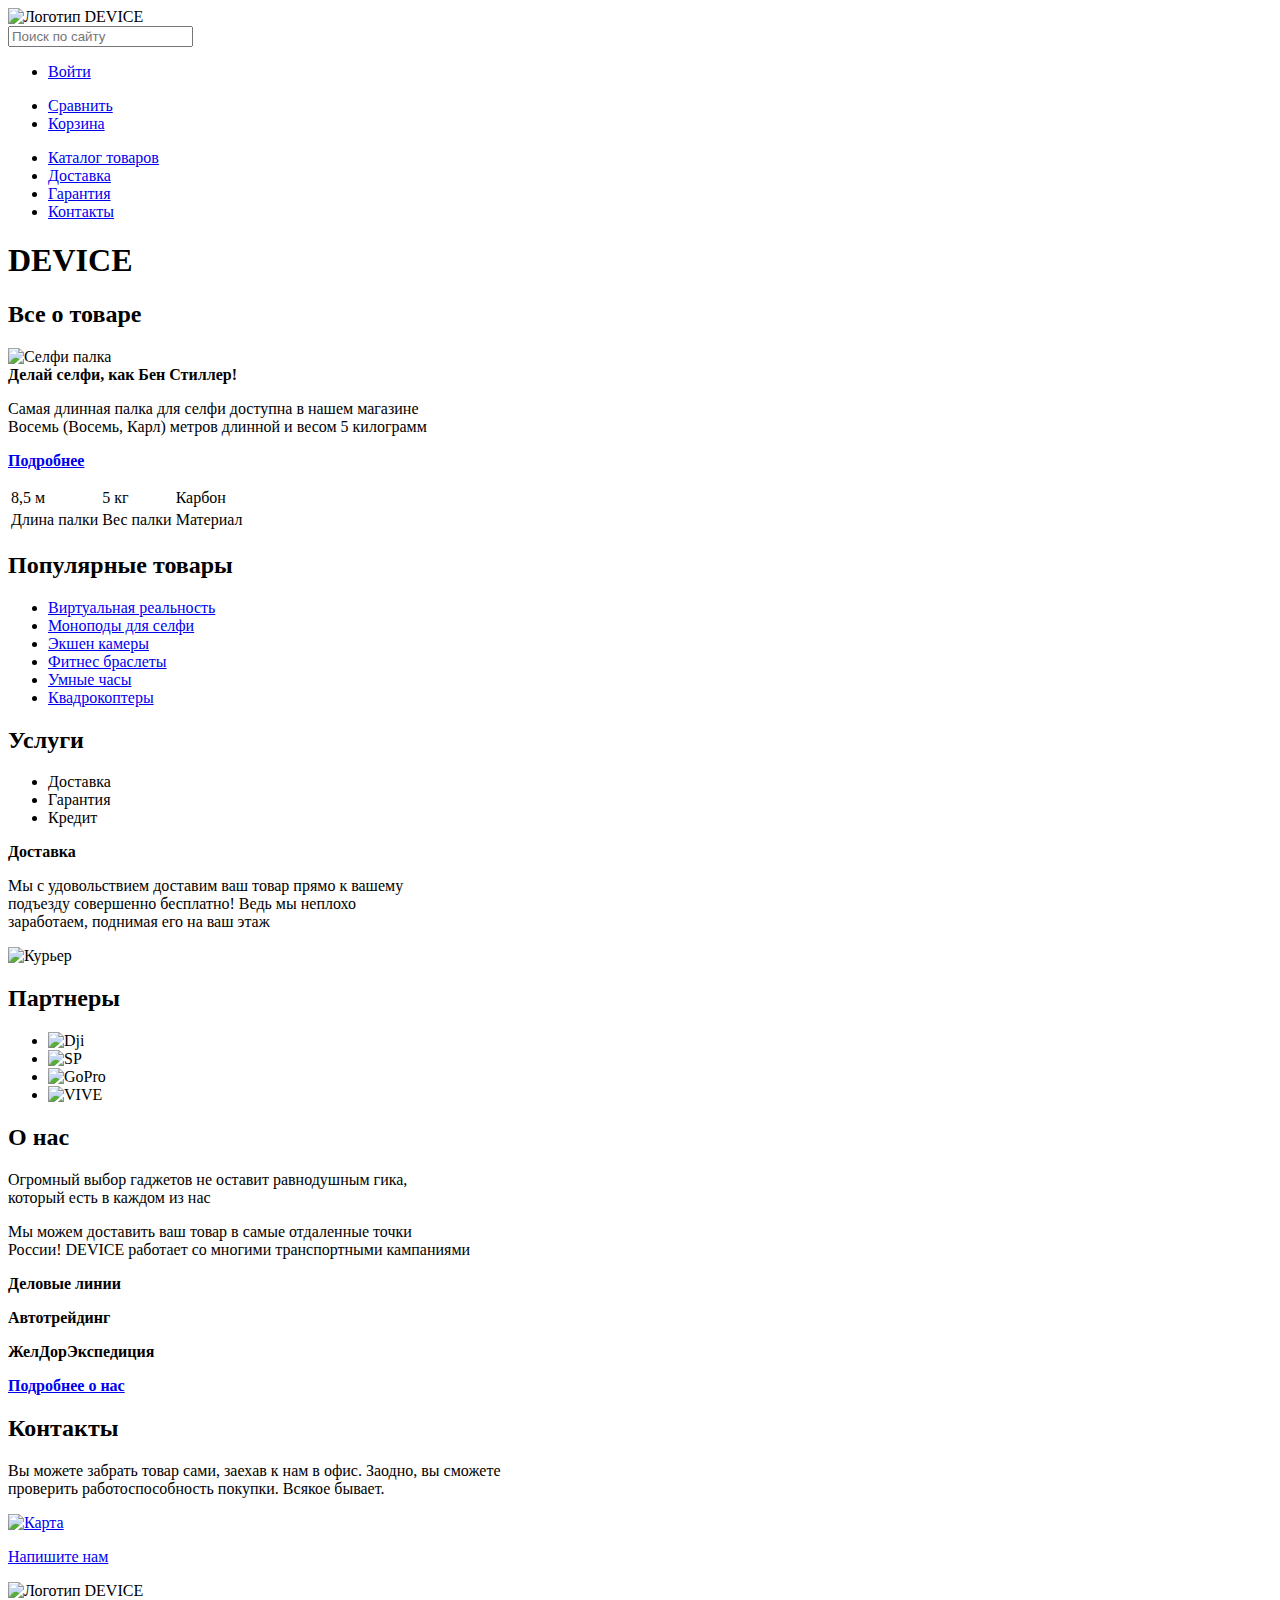
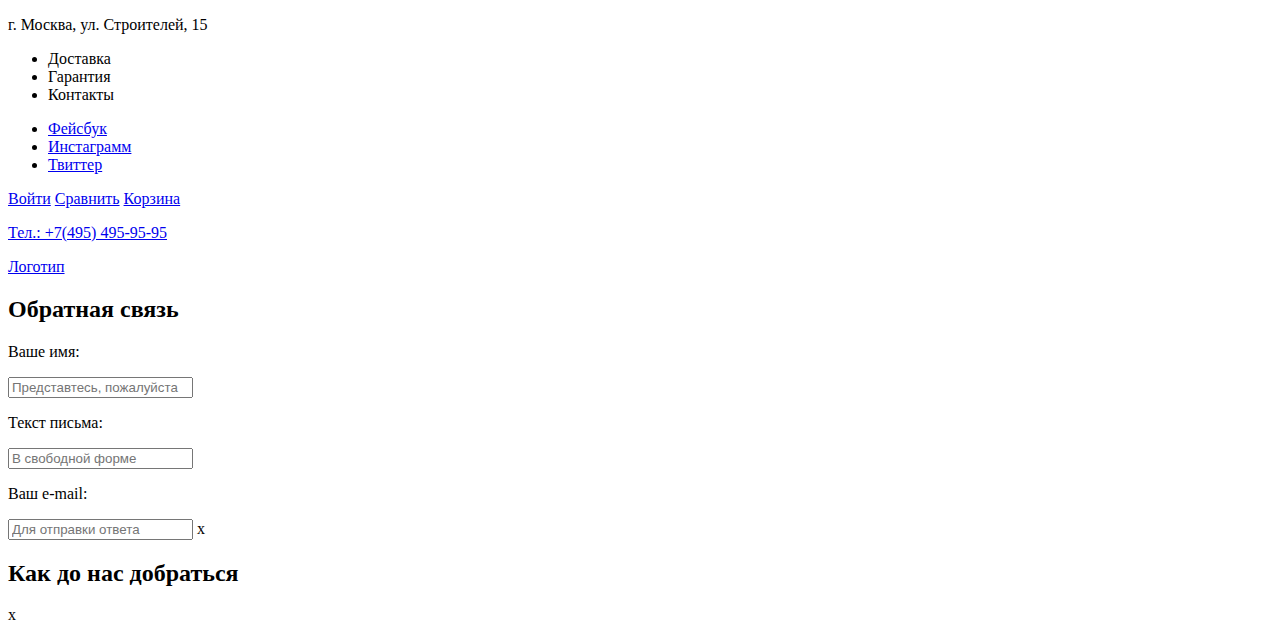
==== index.html @ ead535fd "Доделал" ====
<!DOCTYPE html>
<html lang="ru">
  <head>
    <meta charset="utf-8">
	<title>DEVICE</title>
	</head>
<body>
	<header class="main-header">
			<a class="main-header-logo">
			<img src="#img/index-logo.svg" width="281" height="39" alt="Логотип DEVICE">
			</a><br>
		<form method="get">
			<input placeholder="Поиск по сайту" type="search">
			</form>
		<ul class="user-navigation">
			<li class="login"><a href="#">Войти</a></li>
		</ul>
		<ul>
			<li class="compare"><a href="#" title="Сравнить товары">Сравнить</a></li>
			<li class="cart"><a href="#" title="Оплатить покупку">Корзина</a></li>
		</ul>
	<nav class="main-navigation">
		<ul class="main-navigation-list">
			<li class="main-navigation"><a class="main-navigation-link" href="#">Каталог товаров</a></li>
			<li class="main-navigation"><a class="main-navigation-link" href="#">Доставка</a></li>
			<li class="main-navigation"><a class="main-navigation-link" href="#">Гарантия</a></li>
			<li class="main-navigation"><a class="main-navigation-link" href="#">Контакты</a></li>
		</ul>
	</nav>
	</header>
	<main class="container">
		<h1 class="visually-hidden">DEVICE</h1>
			<section class="product-slider">
		<h2 class="visually-hidden">Все о товаре</h2>
			<img src="img/selfi.img" width="200" height="200" alt="Селфи палка"><br>
		<b>Делай селфи, как Бен Стиллер!</b>
		<p>Самая длинная палка для селфи доступна в нашем магазине<br>
			Восемь (Восемь, Карл) метров длинной и весом 5 килограмм</p>
		<p><a class="button learn-more-button" href="#"><b>Подробнее</b></a></p>
	<table class="table-of-characteristics">
		<tr class="line-1">
			<td class="characteristic">8,5 м</td>
			<td class="characteristic">5 кг</td>
			<td class="characteristic">Карбон</td>
		</tr>
		<tr class="line-2">
			<td class="characteristic-description"><span>Длина палки</span></td>
			<td class="characteristic-description"><span>Вес палки</span></td>
			<td class="characteristic-description"><span>Материал</span></td>
		</tr>
	</table>
			</section>
	<section class="popular-items">
	<h2 class="visually-hidden">Популярные товары</h2>
		<ul class="product-categories">
			<li class="categories">
				<a class="popular-goods" href="#">Виртуальная реальность</a>
			</li>
			<li class="categories">
				<a class="popular-goods" href="#">Моноподы для селфи</a>
			</li>
			<li class="categories">
				<a class="popular-goods" href="#">Экшен камеры</a>
			</li>
			<li class="categories">
				<a class="popular-goods" href="#">Фитнес браслеты</a>
			</li>
			<li class="categories">
				<a class="popular-goods" href="#">Умные часы</a>
			</li>
			<li class="categories">
			<a class="popular-goods" href="#">Квадрокоптеры</a>
			</li>
		</ul>
		</section>
		<section class="slider">
		<h2 class="visually-hidden">Услуги</h2>
		<ul class="feature-list">
			<li class="feature-item">
			<span class="button services-button">Доставка</span>
			</li>
			<li class="feature-item">
			<span class="button services-button">Гарантия</span>
			</li>
			<li class="feature-item">
				<span class="button services-button">Кредит</span>
			</li>
		</ul>	
			<b>Доставка</b>
			<p>Мы с удовольствием доставим ваш товар прямо к вашему<br>
				подъезду совершенно бесплатно! Ведь мы неплохо<br>
				заработаем, поднимая его на ваш этаж</p>
			<img src="#img/delivery.img" width="50" height="100" alt="Курьер">
		</section>
		<section class="site-manufacturers">
		<h2 class="visually-hidden">Партнеры</h2>
		<ul class="brands-list">
			<li class="partners">
				<img src="#img/logo-1.img" width="50" height="50" alt="Dji">
			</li>
			<li class="feature-item">
				<img src="#img/logo-2.img" width="100" height="20" alt="SP">
			</li>
			<li class="feature-item">
				<img src="#img/logo-3.img" width="70" height="25" alt="GoPro">
			</li>
			<li class="feature-item">
				<img src="#img/logo-4.img" width="50" height="20" alt="VIVE">
			</li>
		</ul>
		</section>
		<section class="about-us">
		<h2>О нас</h2>
		<p>Огромный выбор гаджетов не оставит равнодушным гика,<br>
			который есть в каждом из нас</p>
		<p>Мы можем доставить ваш товар в самые отдаленные точки<br>
			России! DEVICE работает со многими транспортными кампаниями</p>
		<p><b>Деловые линии</b></p>
		<p><b>Автотрейдинг</b></p>
		<p><b>ЖелДорЭкспедиция</b></p>
			<a class="button more-about-us-button" href="#"><b>Подробнее о нас</b></a>
		</section>
		<section class="contacts">
		<h2>Контакты</h2>
		<p>Вы можете забрать товар сами, заехав к нам в офис. Заодно, вы сможете<br>
			проверить работоспособность покупки. Всякое бывает.
		</p>
			<a href="#"><img src="#img/map.img" width="250" height="150" alt="Карта"></a>
		<p><a class="button contact-us-button" href="#">Напишите нам</a></p>
		</section>
	</main>
	<footer class="main-footer">
		<img src="#img/index-logo.svg" width="281" height="39" alt="Логотип DEVICE">
		<p class="footer-location">г. Москва, ул. Строителей, 15</p>
	<ul class="site-navigation">
		<li class="footer-services"<a href="#">Доставка</a></li>
		<li class="footer-services"<a href="#">Гарантия</a></li>
		<li class="footer-services""<a href="#">Контакты</a></li>
	</ul>
	<ul class="footer-social">
		<li><a class="social-button-facebook" href="#">Фейсбук</a></li>
		<li><a class="social-button-instagram" href="#">Инстаграмм</a></li>
		<li><a class="social-button-twitter" href="#">Твиттер</a></li>
	</ul>  
	<nav>
		<a href="#">Войти</a>
		<a href="#">Сравнить</a>
		<a href="#">Корзина</a>
	</nav>
	<p class="footer-contacts">
		<a href="#">Тел.: +7(495) 495-95-95</a></p>   
	<a href="#html">Логотип</a>
	</footer>
	<section class="modal modal-write-us">
	<h2 class="visually-hidden">Обратная связь</h2>
			<p>Ваше имя:</p>
		<input placeholder="Представтесь, пожалуйста" type="text">
			<p>Текст письма:</p>
		<input placeholder="В свободной форме" type="text">
			<p>Ваш e-mail:</p>
		<input placeholder="Для отправки ответа" type="text">
		<!-- Здесь будет форма -->
		<span class="modal-close">x</span>
	</section>
	<section class="modal modal-map">
	<h2 class="visually-hidden">Как до нас добраться</h2>
	<span class="modal-close">x</span>
	</section>
</body>
</html>
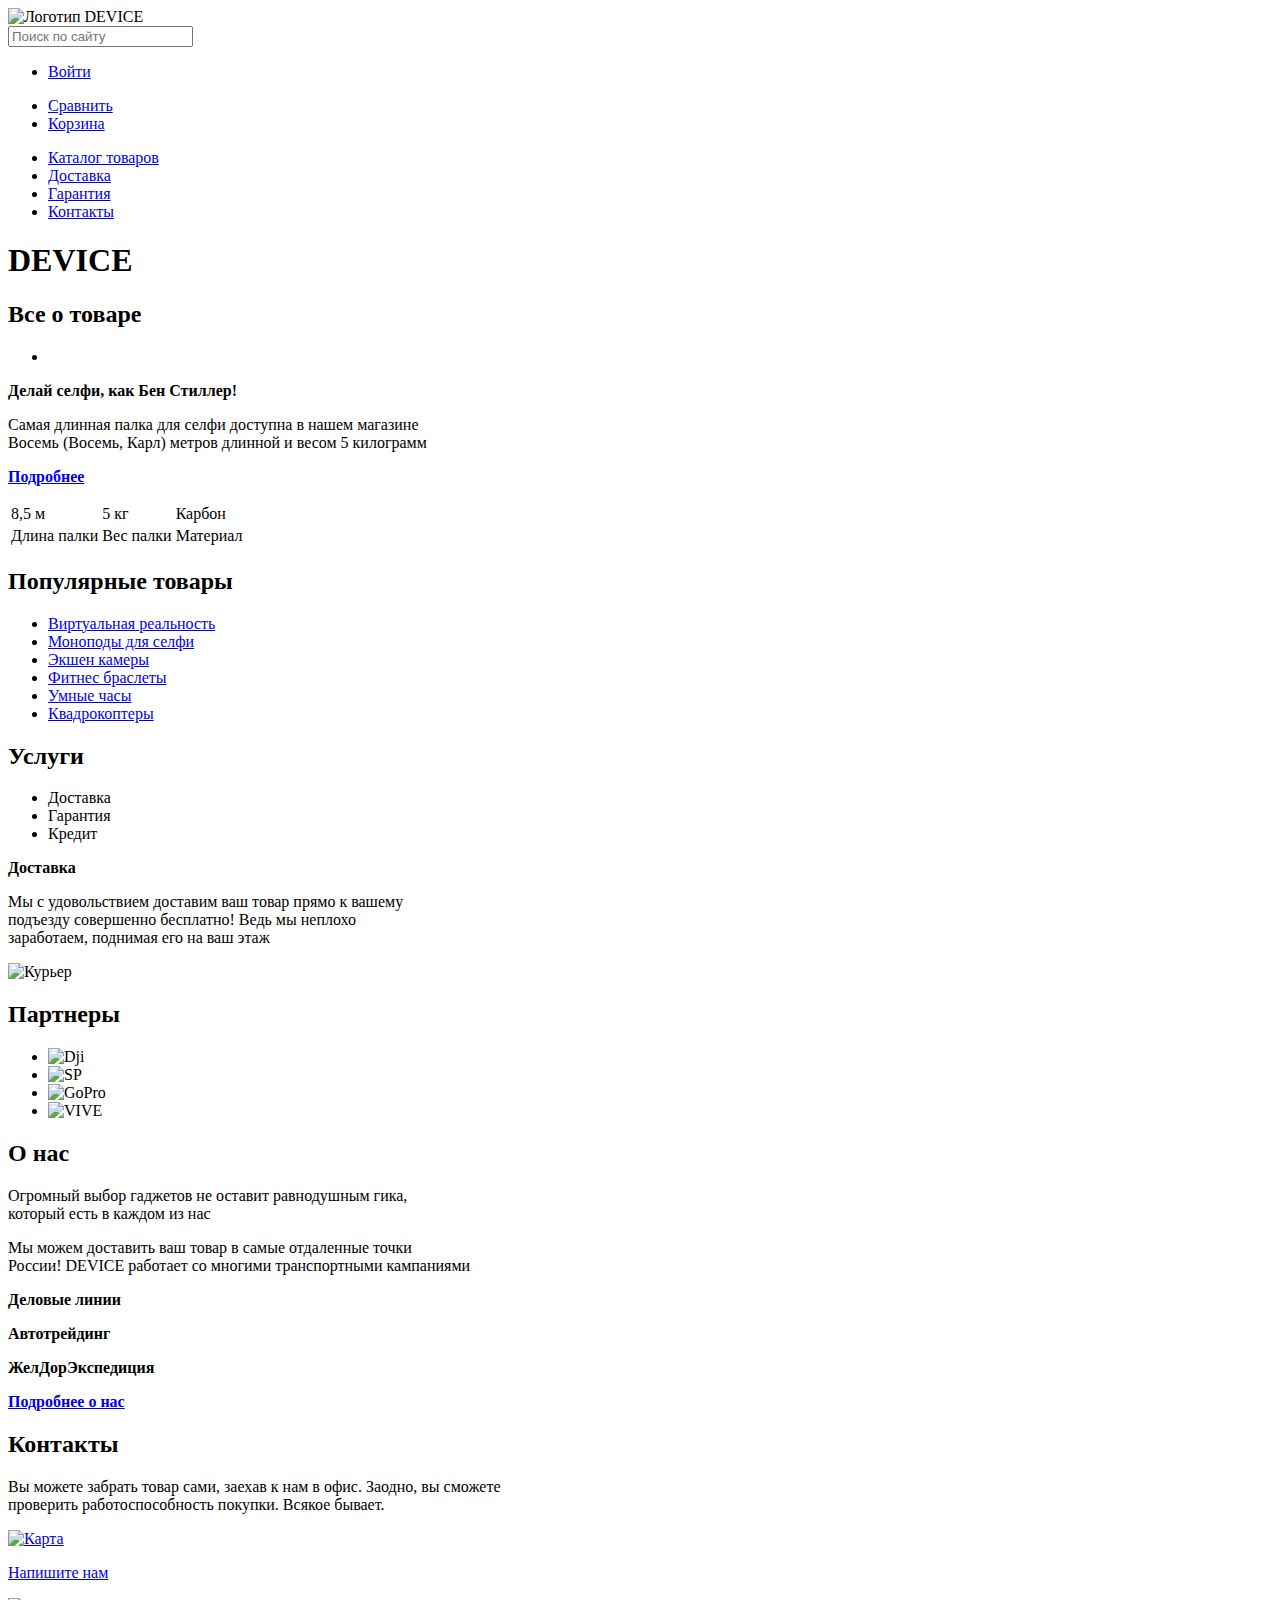
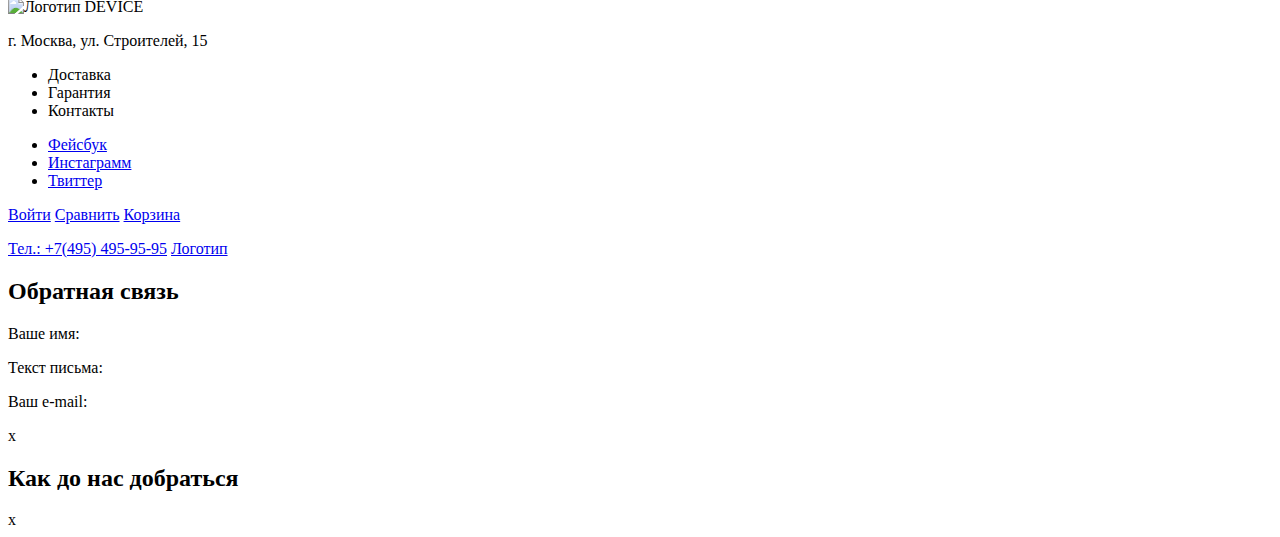
==== commit 422d59de: "Готово" ====
--- a/index.html
+++ b/index.html
@@ -9,7 +9,7 @@
 			<a class="main-header-logo">
 			<img src="#img/index-logo.svg" width="281" height="39" alt="Логотип DEVICE">
 			</a><br>
-		<form method="get">
+		<form action="#" method="get">
 			<input placeholder="Поиск по сайту" type="search">
 			</form>
 		<ul class="user-navigation">
@@ -32,21 +32,23 @@
 		<h1 class="visually-hidden">DEVICE</h1>
 			<section class="product-slider">
 		<h2 class="visually-hidden">Все о товаре</h2>
-			<img src="img/selfi.img" width="200" height="200" alt="Селфи палка"><br>
+		<ul class="main-image">
+			<li class="image"<img src="img/selfi.img" width="200" height="200" alt="Селфи палка">
+		</ul>
 		<b>Делай селфи, как Бен Стиллер!</b>
 		<p>Самая длинная палка для селфи доступна в нашем магазине<br>
 			Восемь (Восемь, Карл) метров длинной и весом 5 килограмм</p>
 		<p><a class="button learn-more-button" href="#"><b>Подробнее</b></a></p>
-	<table class="table-of-characteristics">
+	<table class="table">
 		<tr class="line-1">
-			<td class="characteristic">8,5 м</td>
-			<td class="characteristic">5 кг</td>
-			<td class="characteristic">Карбон</td>
+			<td class="table-cell">8,5 м</td>
+			<td class="table-cell">5 кг</td>
+			<td class="table-cell">Карбон</td>
 		</tr>
 		<tr class="line-2">
-			<td class="characteristic-description"><span>Длина палки</span></td>
-			<td class="characteristic-description"><span>Вес палки</span></td>
-			<td class="characteristic-description"><span>Материал</span></td>
+			<td class="table-cell-title"><span>Длина палки</span></td>
+			<td class="table-cell-title"><span>Вес палки</span></td>
+			<td class="table-cell-title"><span>Материал</span></td>
 		</tr>
 	</table>
 			</section>
@@ -54,22 +56,22 @@
 	<h2 class="visually-hidden">Популярные товары</h2>
 		<ul class="product-categories">
 			<li class="categories">
-				<a class="popular-goods" href="#">Виртуальная реальность</a>
+				<a class="main-product" href="#">Виртуальная реальность</a>
 			</li>
 			<li class="categories">
-				<a class="popular-goods" href="#">Моноподы для селфи</a>
+				<a class="main-product" href="#">Моноподы для селфи</a>
 			</li>
 			<li class="categories">
-				<a class="popular-goods" href="#">Экшен камеры</a>
+				<a class="main-product" href="#">Экшен камеры</a>
 			</li>
 			<li class="categories">
-				<a class="popular-goods" href="#">Фитнес браслеты</a>
+				<a class="main-product" href="#">Фитнес браслеты</a>
 			</li>
 			<li class="categories">
-				<a class="popular-goods" href="#">Умные часы</a>
+				<a class="main-product" href="#">Умные часы</a>
 			</li>
 			<li class="categories">
-			<a class="popular-goods" href="#">Квадрокоптеры</a>
+				<a class="main-product" href="#">Квадрокоптеры</a>
 			</li>
 		</ul>
 		</section>
@@ -77,10 +79,10 @@
 		<h2 class="visually-hidden">Услуги</h2>
 		<ul class="feature-list">
 			<li class="feature-item">
-			<span class="button services-button">Доставка</span>
+				<span class="button services-button">Доставка</span>
 			</li>
 			<li class="feature-item">
-			<span class="button services-button">Гарантия</span>
+				<span class="button services-button">Гарантия</span>
 			</li>
 			<li class="feature-item">
 				<span class="button services-button">Кредит</span>
@@ -135,12 +137,12 @@
 	<ul class="site-navigation">
 		<li class="footer-services"<a href="#">Доставка</a></li>
 		<li class="footer-services"<a href="#">Гарантия</a></li>
-		<li class="footer-services""<a href="#">Контакты</a></li>
+		<li class="footer-services"<a href="#">Контакты</a></li>
 	</ul>
-	<ul class="footer-social">
-		<li><a class="social-button-facebook" href="#">Фейсбук</a></li>
-		<li><a class="social-button-instagram" href="#">Инстаграмм</a></li>
-		<li><a class="social-button-twitter" href="#">Твиттер</a></li>
+	<ul class="social-list">
+		<li class="social-item"><a class="social-link facebook" href="#">Фейсбук</a></li>
+		<li class="social-item"><a class="social-link instagram" href="#">Инстаграмм</a></li>
+		<li class="social-item"><a class="social-link twitter" href="#">Твиттер</a></li>
 	</ul>  
 	<nav>
 		<a href="#">Войти</a>
@@ -148,17 +150,17 @@
 		<a href="#">Корзина</a>
 	</nav>
 	<p class="footer-contacts">
-		<a href="#">Тел.: +7(495) 495-95-95</a></p>   
+		<a href="tel:+74954959595">Тел.: +7(495) 495-95-95</a> 
 	<a href="#html">Логотип</a>
 	</footer>
 	<section class="modal modal-write-us">
 	<h2 class="visually-hidden">Обратная связь</h2>
 			<p>Ваше имя:</p>
-		<input placeholder="Представтесь, пожалуйста" type="text">
+		<!-- Здесь будет форма -->
 			<p>Текст письма:</p>
-		<input placeholder="В свободной форме" type="text">
+		<!-- Здесь будет форма -->
 			<p>Ваш e-mail:</p>
-		<input placeholder="Для отправки ответа" type="text">
+		<!-- Здесь будет форма -->
 		<!-- Здесь будет форма -->
 		<span class="modal-close">x</span>
 	</section>
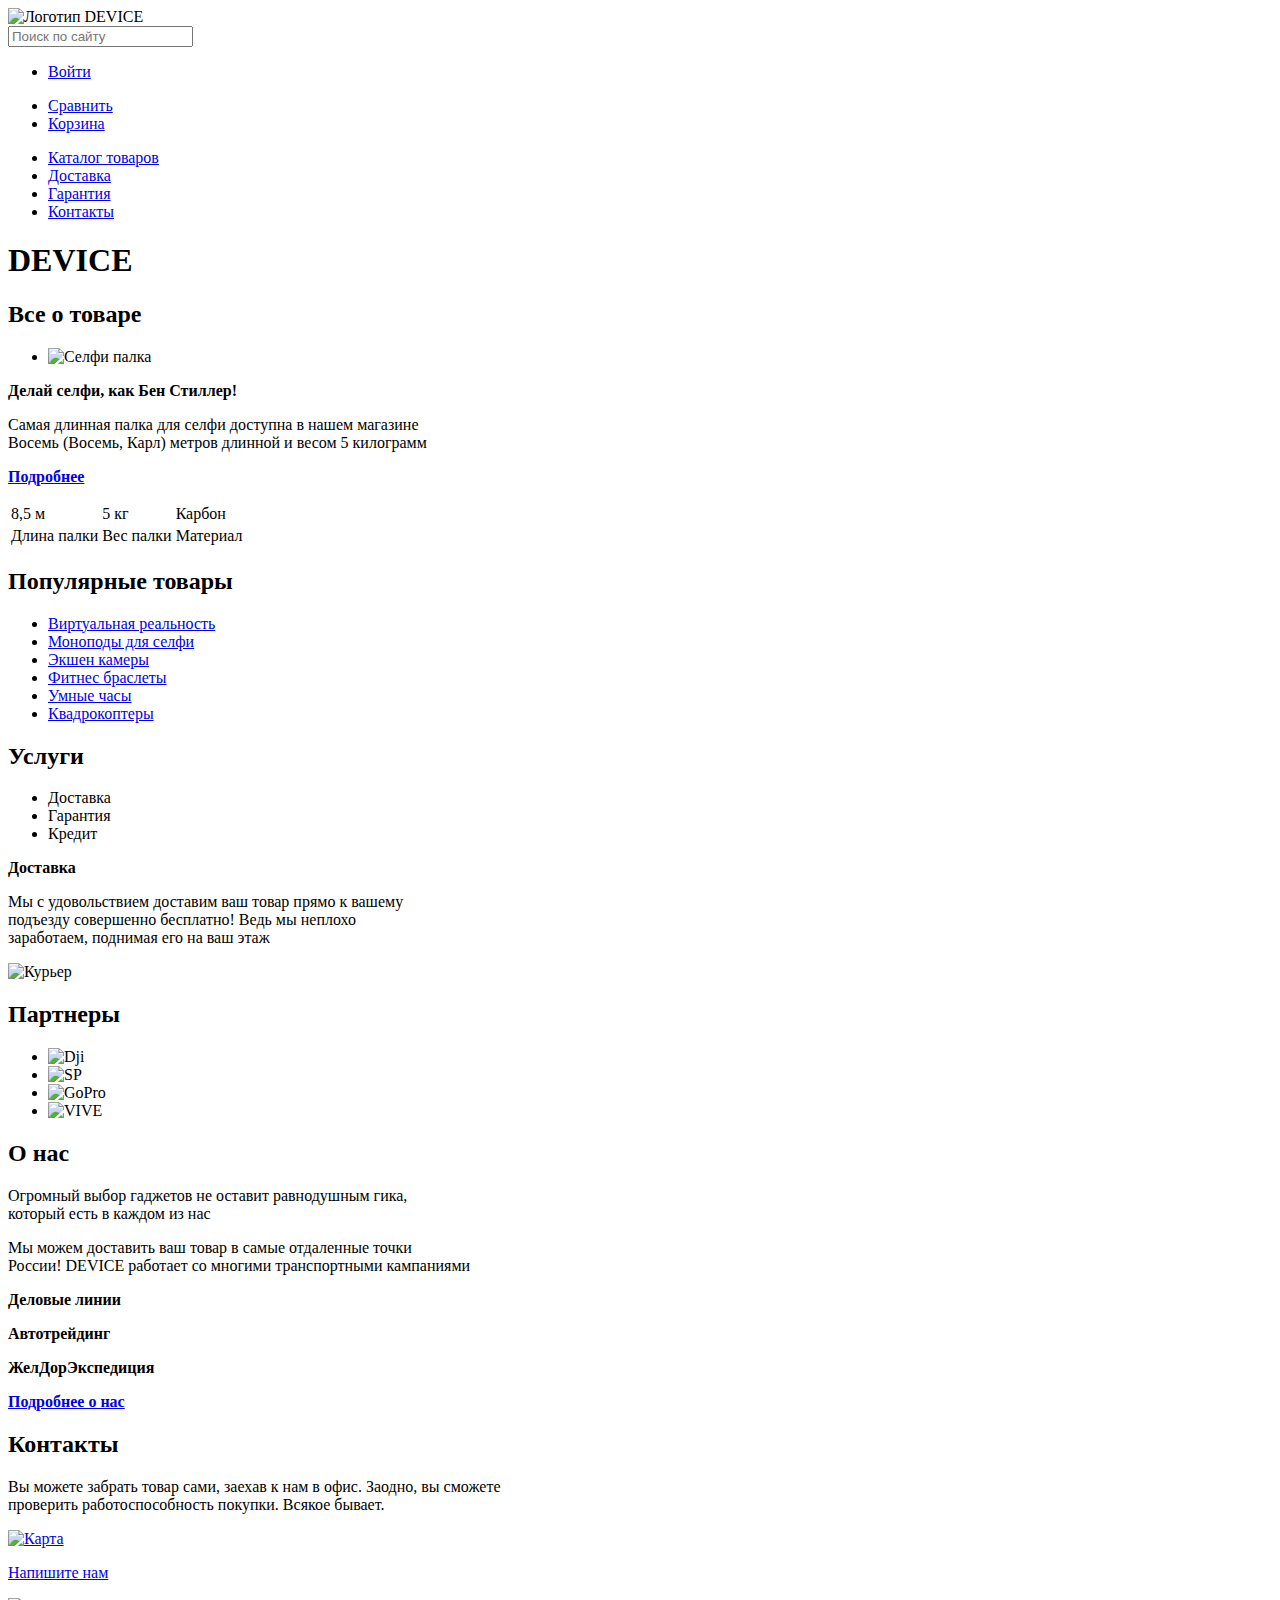
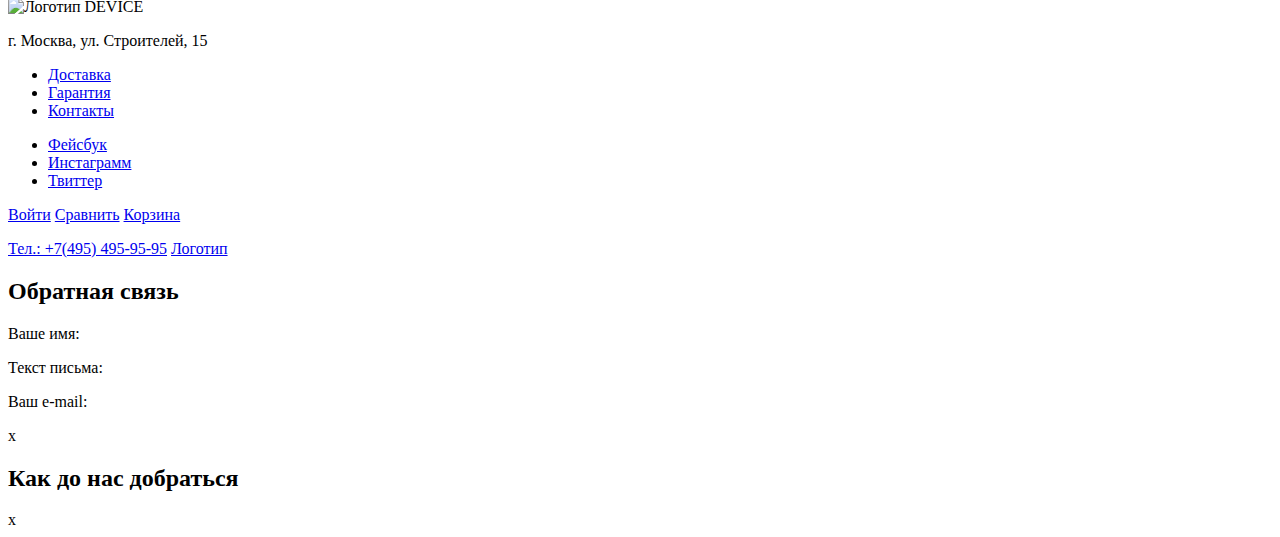
==== commit accad16e: "Главная страница-исправлена" ====
--- a/index.html
+++ b/index.html
@@ -33,7 +33,7 @@
 			<section class="product-slider">
 		<h2 class="visually-hidden">Все о товаре</h2>
 		<ul class="main-image">
-			<li class="image"<img src="img/selfi.img" width="200" height="200" alt="Селфи палка">
+			<li class="image"><img src="#img/selfi.img" width="200" height="200" alt="Селфи палка">
 		</ul>
 		<b>Делай селфи, как Бен Стиллер!</b>
 		<p>Самая длинная палка для селфи доступна в нашем магазине<br>
@@ -135,9 +135,9 @@
 		<img src="#img/index-logo.svg" width="281" height="39" alt="Логотип DEVICE">
 		<p class="footer-location">г. Москва, ул. Строителей, 15</p>
 	<ul class="site-navigation">
-		<li class="footer-services"<a href="#">Доставка</a></li>
-		<li class="footer-services"<a href="#">Гарантия</a></li>
-		<li class="footer-services"<a href="#">Контакты</a></li>
+		<li class="footer-services"><a href="#">Доставка</a></li>
+		<li class="footer-services"><a href="#">Гарантия</a></li>
+		<li class="footer-services"><a href="#">Контакты</a></li>
 	</ul>
 	<ul class="social-list">
 		<li class="social-item"><a class="social-link facebook" href="#">Фейсбук</a></li>
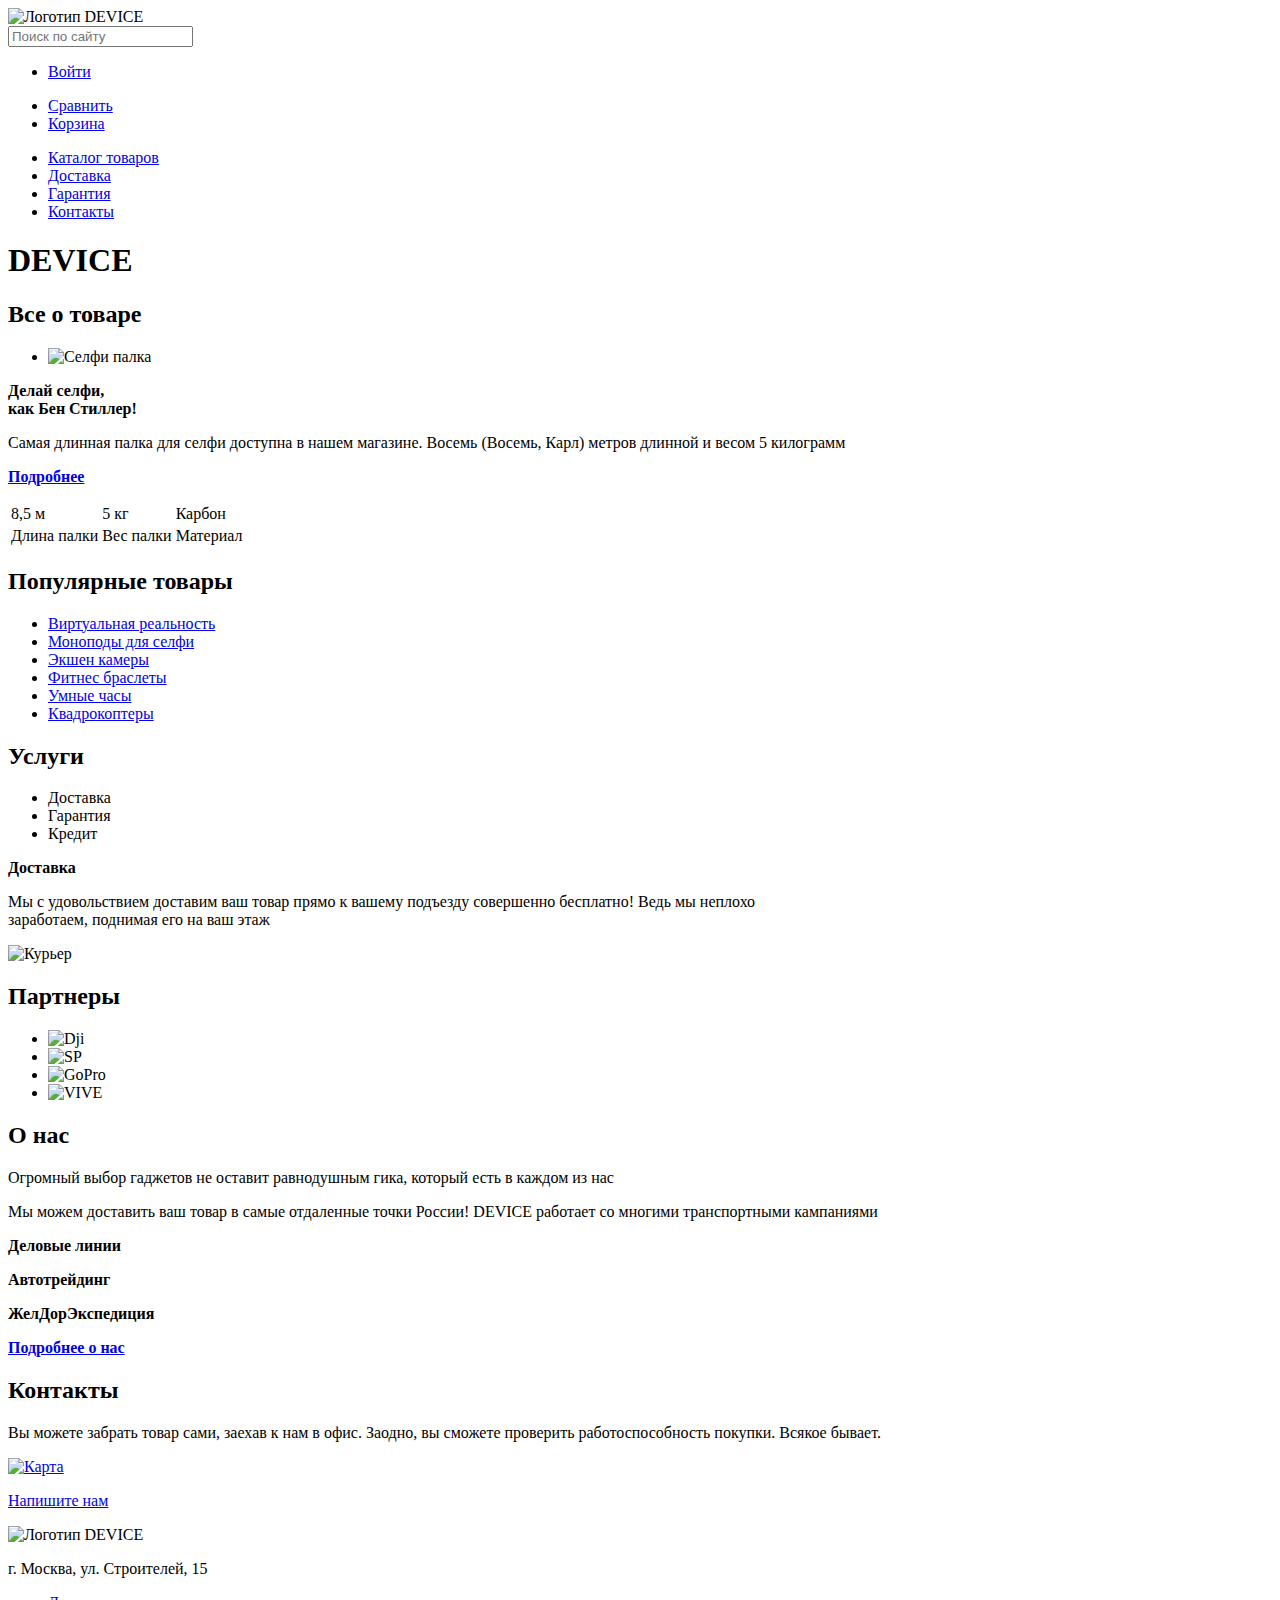
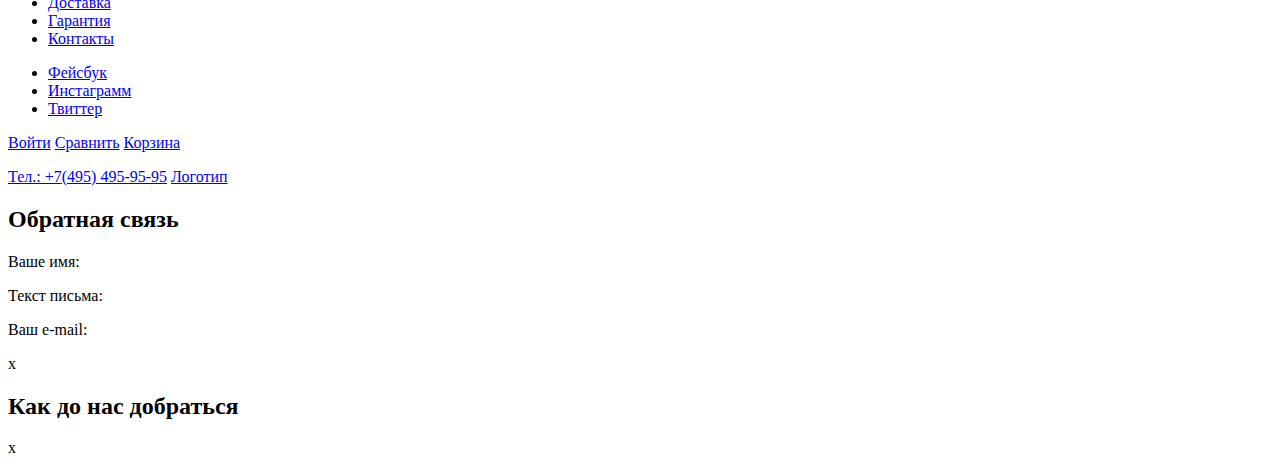
==== commit 1690887c: "Главная страница" ====
--- a/index.html
+++ b/index.html
@@ -1,44 +1,43 @@
 <!DOCTYPE html>
 <html lang="ru">
-  <head>
-    <meta charset="utf-8">
+<head>
+	<meta charset="utf-8">
 	<title>DEVICE</title>
-	</head>
+</head>
 <body>
 	<header class="main-header">
-			<a class="main-header-logo">
+		<a class="main-header-logo">
 			<img src="#img/index-logo.svg" width="281" height="39" alt="Логотип DEVICE">
-			</a><br>
-		<form action="#" method="get">
-			<input placeholder="Поиск по сайту" type="search">
-			</form>
-		<ul class="user-navigation">
-			<li class="login"><a href="#">Войти</a></li>
-		</ul>
-		<ul>
-			<li class="compare"><a href="#" title="Сравнить товары">Сравнить</a></li>
-			<li class="cart"><a href="#" title="Оплатить покупку">Корзина</a></li>
-		</ul>
+		</a>
+	<form action="#" method="get">
+		<input placeholder="Поиск по сайту" type="search">
+	</form>
+	<ul class="user-navigation">
+		<li class="login"><a class="entrance-link" href="#" title="Войти">Войти</a></li>
+	</ul>
+	<ul>
+		<li class="compare"><a class="ompare-link" href="#" title="Сравнить товары">Сравнить</a></li>
+		<li class="cart"><a class="basket-link" href="#" title="Оплатить покупку">Корзина</a></li>
+	</ul>
 	<nav class="main-navigation">
-		<ul class="main-navigation-list">
-			<li class="main-navigation"><a class="main-navigation-link" href="#">Каталог товаров</a></li>
-			<li class="main-navigation"><a class="main-navigation-link" href="#">Доставка</a></li>
-			<li class="main-navigation"><a class="main-navigation-link" href="#">Гарантия</a></li>
-			<li class="main-navigation"><a class="main-navigation-link" href="#">Контакты</a></li>
-		</ul>
+	<ul class="main-navigation-list">
+		<li class="main-navigation"><a class="main-navigation-link" href="#">Каталог товаров</a></li>
+		<li class="main-navigation"><a class="main-navigation-link" href="#">Доставка</a></li>
+		<li class="main-navigation"><a class="main-navigation-link" href="#">Гарантия</a></li>
+		<li class="main-navigation"><a class="main-navigation-link" href="#">Контакты</a></li>
+	</ul>
 	</nav>
 	</header>
-	<main class="container">
-		<h1 class="visually-hidden">DEVICE</h1>
-			<section class="product-slider">
+<main class="container">
+	<h1 class="visually-hidden">DEVICE</h1>
+	<section class="product-slider">
 		<h2 class="visually-hidden">Все о товаре</h2>
-		<ul class="main-image">
-			<li class="image"><img src="#img/selfi.img" width="200" height="200" alt="Селфи палка">
-		</ul>
-		<b>Делай селфи, как Бен Стиллер!</b>
-		<p>Самая длинная палка для селфи доступна в нашем магазине<br>
-			Восемь (Восемь, Карл) метров длинной и весом 5 килограмм</p>
-		<p><a class="button learn-more-button" href="#"><b>Подробнее</b></a></p>
+	<ul class="main-image">
+		<li class="image"><img src="#img/selfi.img" width="200" height="200" alt="Селфи палка">
+	</ul>
+	<b>Делай селфи,<br> как Бен Стиллер!</b>
+	<p>Самая длинная палка для селфи доступна в нашем магазине. Восемь (Восемь, Карл) метров длинной и весом 5 килограмм</p>
+	<p><a class="button learn-more-button" href="#"><b>Подробнее</b></a></p>
 	<table class="table">
 		<tr class="line-1">
 			<td class="table-cell">8,5 м</td>
@@ -51,93 +50,87 @@
 			<td class="table-cell-title"><span>Материал</span></td>
 		</tr>
 	</table>
-			</section>
+	</section>
 	<section class="popular-items">
 	<h2 class="visually-hidden">Популярные товары</h2>
-		<ul class="product-categories">
-			<li class="categories">
-				<a class="main-product" href="#">Виртуальная реальность</a>
-			</li>
-			<li class="categories">
-				<a class="main-product" href="#">Моноподы для селфи</a>
-			</li>
-			<li class="categories">
-				<a class="main-product" href="#">Экшен камеры</a>
-			</li>
-			<li class="categories">
-				<a class="main-product" href="#">Фитнес браслеты</a>
-			</li>
-			<li class="categories">
-				<a class="main-product" href="#">Умные часы</a>
-			</li>
-			<li class="categories">
-				<a class="main-product" href="#">Квадрокоптеры</a>
-			</li>
+	<ul class="product-categories">
+		<li class="categories">
+			<a class="main-product" href="#">Виртуальная реальность</a>
+		</li>
+		<li class="categories">
+			<a class="main-product" href="#">Моноподы для селфи</a>
+		</li>
+		<li class="categories">
+			<a class="main-product" href="#">Экшен камеры</a>
+		</li>
+		<li class="categories">
+			<a class="main-product" href="#">Фитнес браслеты</a>
+		</li>
+		<li class="categories">
+			<a class="main-product" href="#">Умные часы</a>
+		</li>
+		<li class="categories">
+			<a class="main-product" href="#">Квадрокоптеры</a>
+		</li>
 		</ul>
-		</section>
-		<section class="slider">
+	</section>
+	<section class="slider">
 		<h2 class="visually-hidden">Услуги</h2>
-		<ul class="feature-list">
-			<li class="feature-item">
-				<span class="button services-button">Доставка</span>
-			</li>
-			<li class="feature-item">
-				<span class="button services-button">Гарантия</span>
-			</li>
-			<li class="feature-item">
-				<span class="button services-button">Кредит</span>
-			</li>
-		</ul>	
-			<b>Доставка</b>
-			<p>Мы с удовольствием доставим ваш товар прямо к вашему<br>
-				подъезду совершенно бесплатно! Ведь мы неплохо<br>
-				заработаем, поднимая его на ваш этаж</p>
-			<img src="#img/delivery.img" width="50" height="100" alt="Курьер">
-		</section>
-		<section class="site-manufacturers">
+	<ul class="feature-list">
+		<li class="feature-item">
+			<span class="button services-button">Доставка</span>
+		</li>
+		<li class="feature-item">
+			<span class="button services-button">Гарантия</span>
+		</li>
+		<li class="feature-item">
+			<span class="button services-button">Кредит</span>
+		</li>
+	</ul> 
+	<b>Доставка</b>
+	<p>Мы с удовольствием доставим ваш товар прямо к вашему подъезду совершенно бесплатно! Ведь мы неплохо<br>заработаем, поднимая его на ваш этаж</p>
+	<img src="#img/delivery.img" width="50" height="100" alt="Курьер">
+	</section>
+	<section class="site-manufacturers">
 		<h2 class="visually-hidden">Партнеры</h2>
-		<ul class="brands-list">
-			<li class="partners">
-				<img src="#img/logo-1.img" width="50" height="50" alt="Dji">
-			</li>
-			<li class="feature-item">
-				<img src="#img/logo-2.img" width="100" height="20" alt="SP">
-			</li>
-			<li class="feature-item">
-				<img src="#img/logo-3.img" width="70" height="25" alt="GoPro">
-			</li>
-			<li class="feature-item">
-				<img src="#img/logo-4.img" width="50" height="20" alt="VIVE">
-			</li>
+	<ul class="brands-list">
+		<li class="partners">
+			<img src="#img/logo-1.img" width="50" height="50" alt="Dji">
+		</li>
+		<li class="feature-item">
+			<img src="#img/logo-2.img" width="100" height="20" alt="SP">
+		</li>
+		<li class="feature-item">
+			<img src="#img/logo-3.img" width="70" height="25" alt="GoPro">
+		</li>
+		<li class="feature-item">
+			<img src="#img/logo-4.img" width="50" height="20" alt="VIVE">
+		</li>
 		</ul>
-		</section>
-		<section class="about-us">
+	</section>
+	<section class="about-us">
 		<h2>О нас</h2>
-		<p>Огромный выбор гаджетов не оставит равнодушным гика,<br>
-			который есть в каждом из нас</p>
-		<p>Мы можем доставить ваш товар в самые отдаленные точки<br>
-			России! DEVICE работает со многими транспортными кампаниями</p>
+		<p>Огромный выбор гаджетов не оставит равнодушным гика, который есть в каждом из нас</p>
+		<p>Мы можем доставить ваш товар в самые отдаленные точки России! DEVICE работает со многими транспортными кампаниями</p>
 		<p><b>Деловые линии</b></p>
 		<p><b>Автотрейдинг</b></p>
 		<p><b>ЖелДорЭкспедиция</b></p>
-			<a class="button more-about-us-button" href="#"><b>Подробнее о нас</b></a>
-		</section>
-		<section class="contacts">
+		<a class="button more-about-us-button" href="#"><b>Подробнее о нас</b></a>
+	</section>
+	<section class="contacts">
 		<h2>Контакты</h2>
-		<p>Вы можете забрать товар сами, заехав к нам в офис. Заодно, вы сможете<br>
-			проверить работоспособность покупки. Всякое бывает.
-		</p>
+		<p>Вы можете забрать товар сами, заехав к нам в офис. Заодно, вы сможете проверить работоспособность покупки. Всякое бывает.</p>
 			<a href="#"><img src="#img/map.img" width="250" height="150" alt="Карта"></a>
 		<p><a class="button contact-us-button" href="#">Напишите нам</a></p>
-		</section>
-	</main>
-	<footer class="main-footer">
-		<img src="#img/index-logo.svg" width="281" height="39" alt="Логотип DEVICE">
+	</section>
+</main>
+<footer class="main-footer">
+	<img src="#img/index-logo.svg" width="281" height="39" alt="Логотип DEVICE">
 		<p class="footer-location">г. Москва, ул. Строителей, 15</p>
 	<ul class="site-navigation">
-		<li class="footer-services"><a href="#">Доставка</a></li>
-		<li class="footer-services"><a href="#">Гарантия</a></li>
-		<li class="footer-services"><a href="#">Контакты</a></li>
+		<li class="footer-services"><a class="footer-services-link" href="#">Доставка</a></li>
+		<li class="footer-services"><a class="footer-services-link" href="#">Гарантия</a></li>
+		<li class="footer-services"><a class="footer-services-link" href="#">Контакты</a></li>
 	</ul>
 	<ul class="social-list">
 		<li class="social-item"><a class="social-link facebook" href="#">Фейсбук</a></li>
@@ -151,22 +144,22 @@
 	</nav>
 	<p class="footer-contacts">
 		<a href="tel:+74954959595">Тел.: +7(495) 495-95-95</a> 
-	<a href="#html">Логотип</a>
-	</footer>
+		<a href="#html">Логотип</a>
+</footer>
 	<section class="modal modal-write-us">
-	<h2 class="visually-hidden">Обратная связь</h2>
-			<p>Ваше имя:</p>
-		<!-- Здесь будет форма -->
-			<p>Текст письма:</p>
-		<!-- Здесь будет форма -->
-			<p>Ваш e-mail:</p>
-		<!-- Здесь будет форма -->
-		<!-- Здесь будет форма -->
+		<h2 class="visually-hidden">Обратная связь</h2>
+	<p>Ваше имя:</p>
+	<!-- Здесь будет форма -->
+	<p>Текст письма:</p>
+	<!-- Здесь будет форма -->
+	<p>Ваш e-mail:</p>
+	<!-- Здесь будет форма -->
+	<!-- Здесь будет форма -->
 		<span class="modal-close">x</span>
 	</section>
 	<section class="modal modal-map">
-	<h2 class="visually-hidden">Как до нас добраться</h2>
-	<span class="modal-close">x</span>
+		<h2 class="visually-hidden">Как до нас добраться</h2>
+			<span class="modal-close">x</span>
 	</section>
 </body>
 </html>
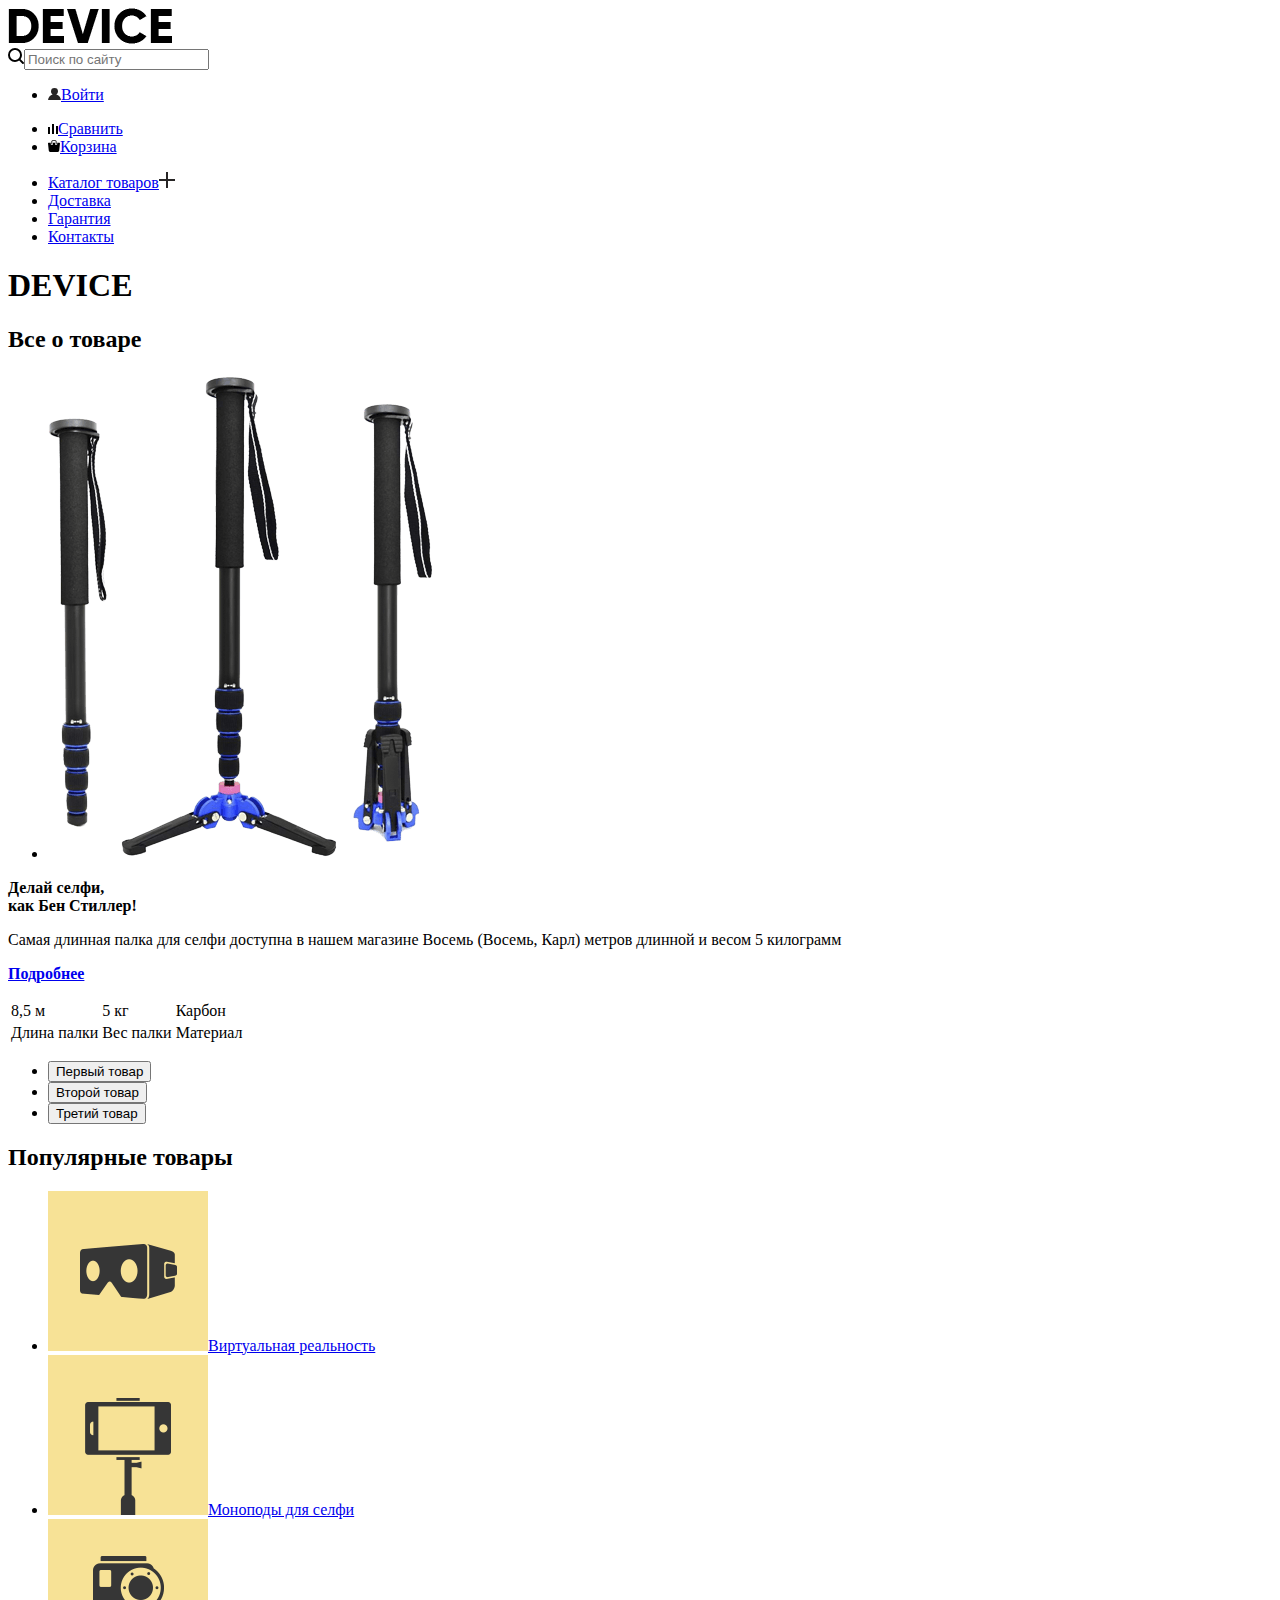
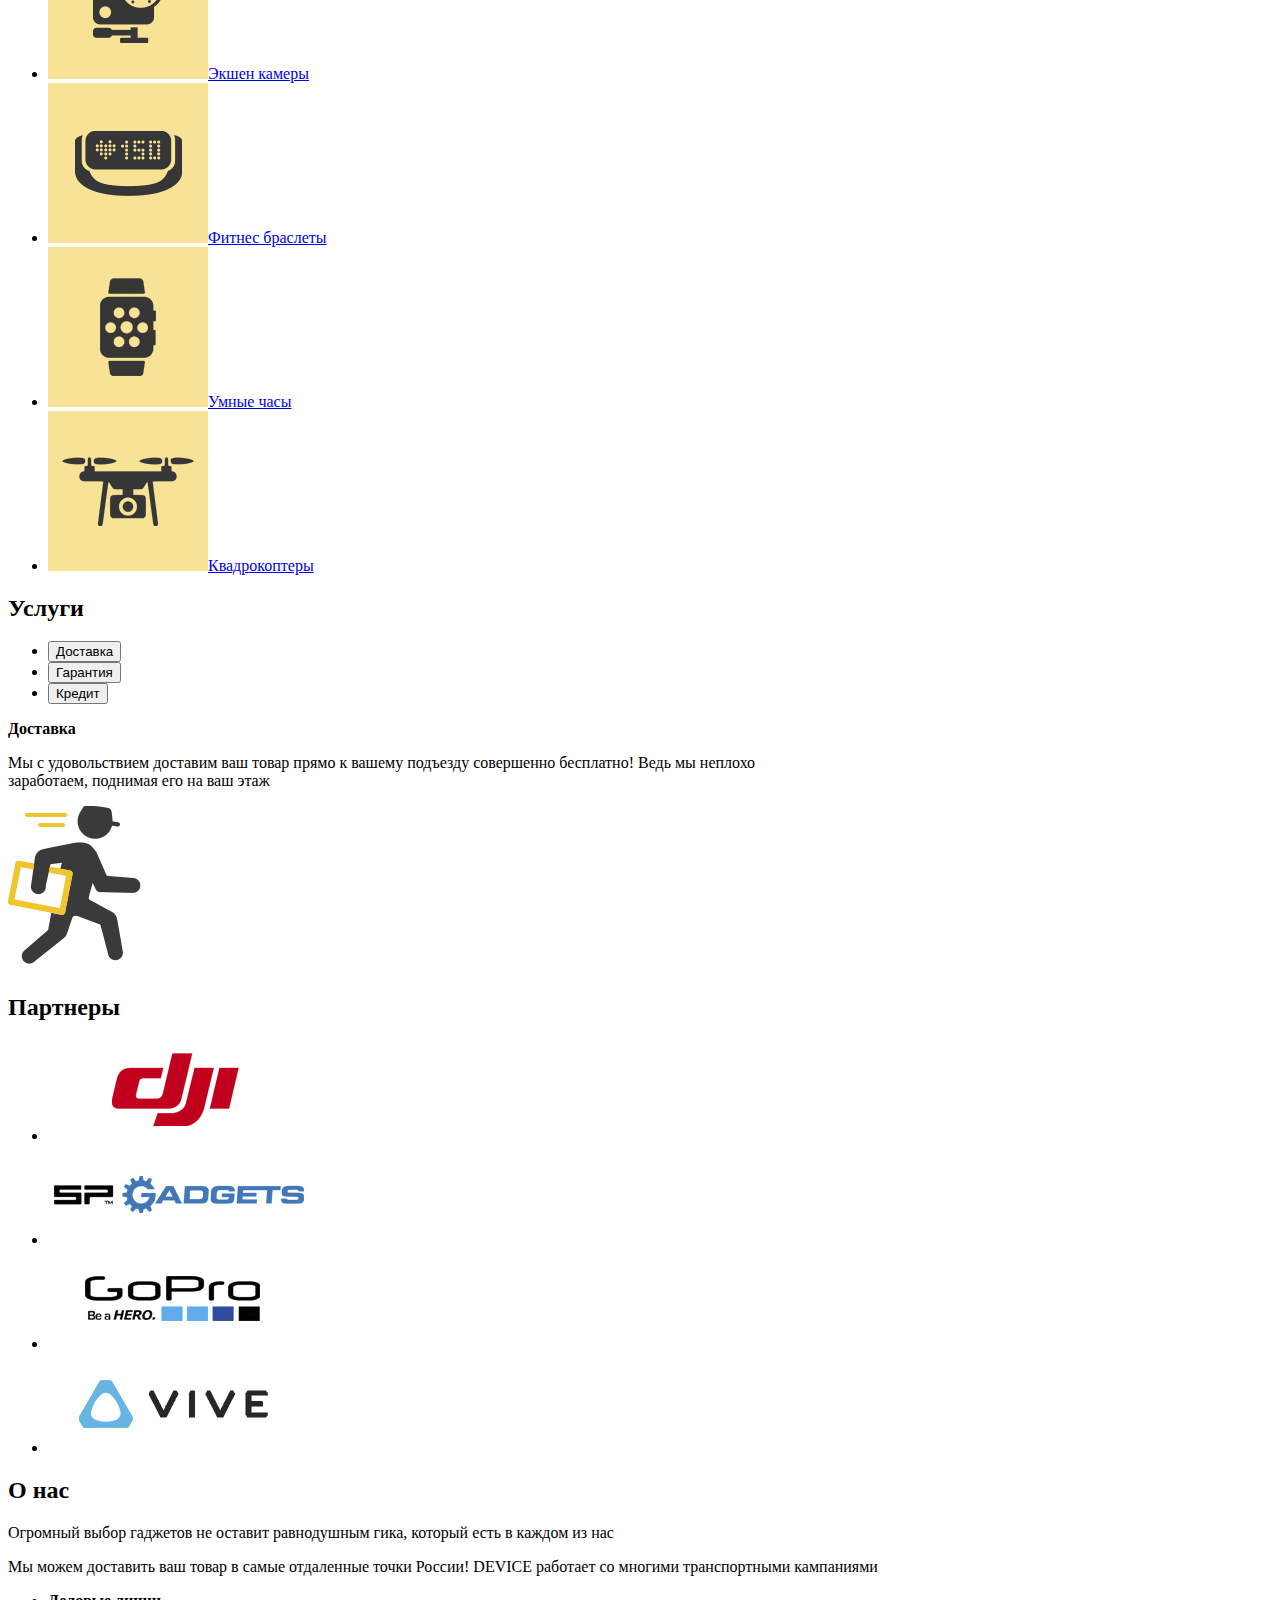
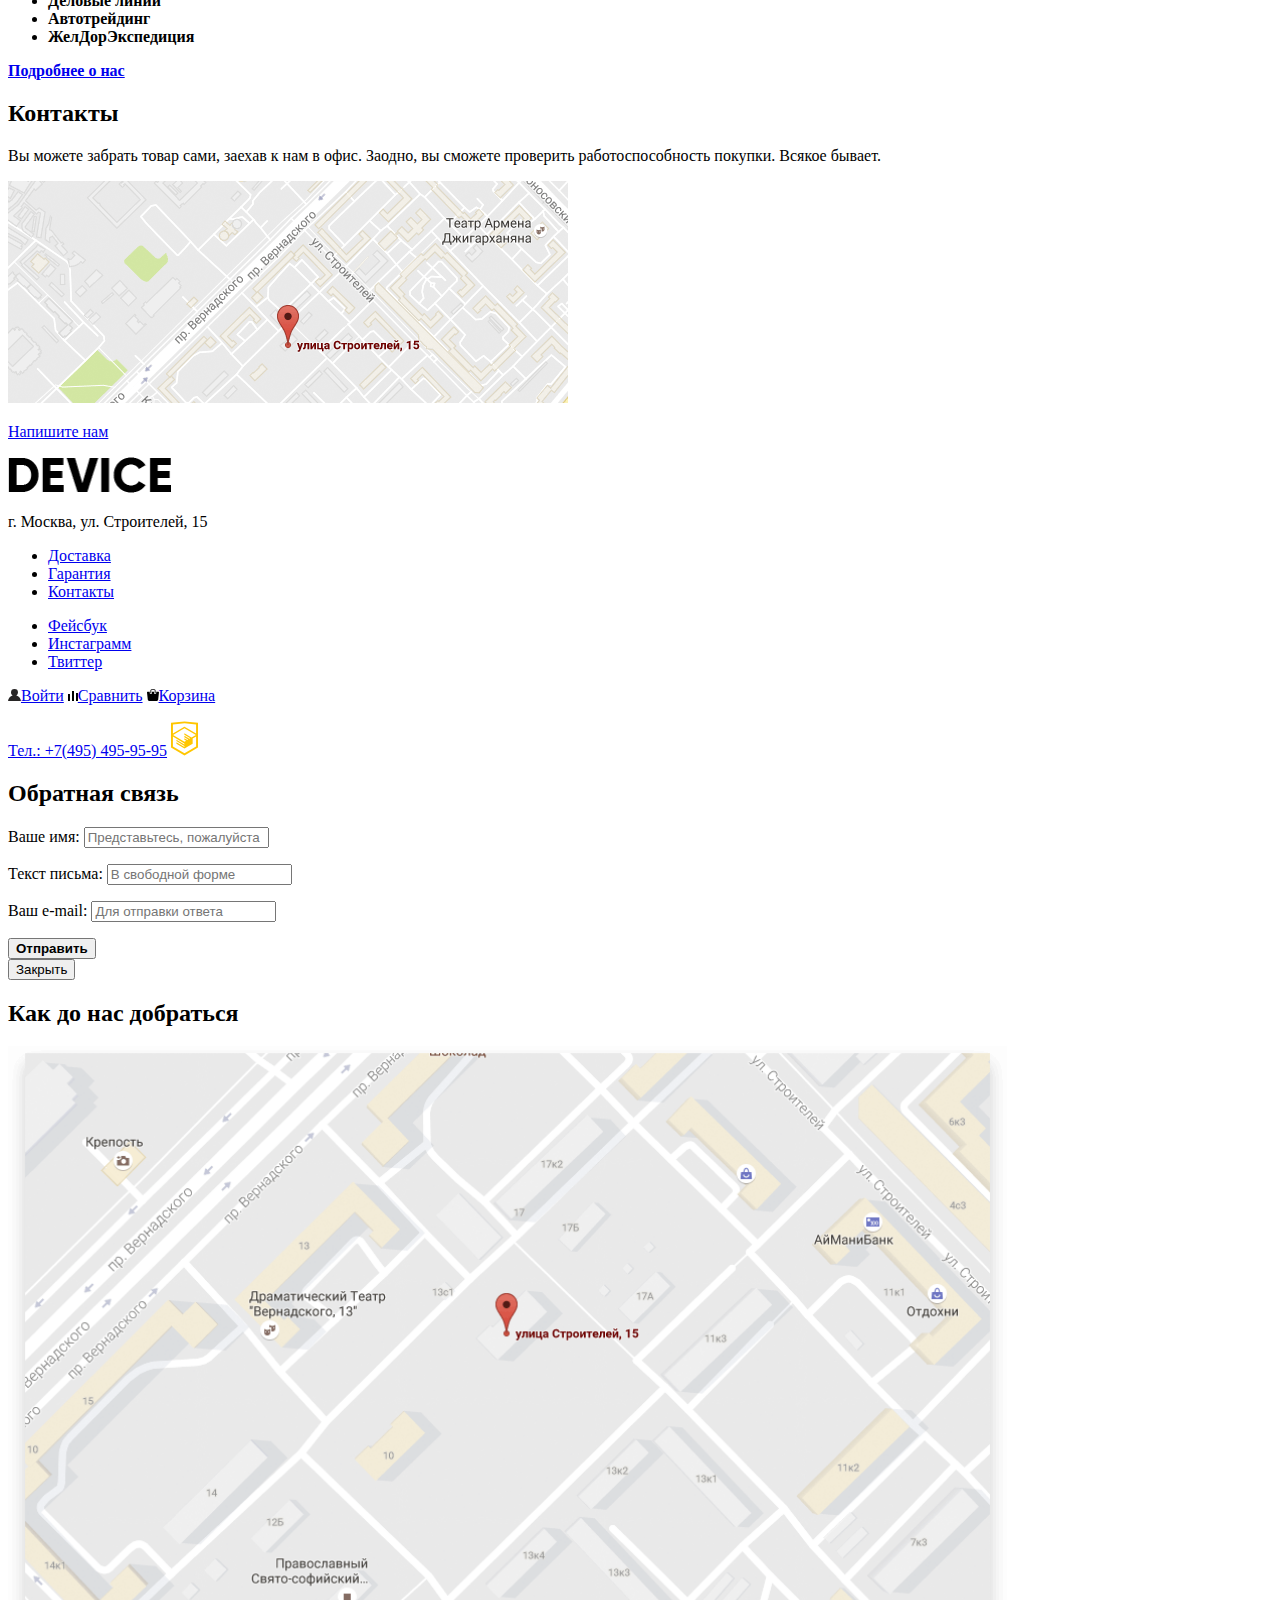
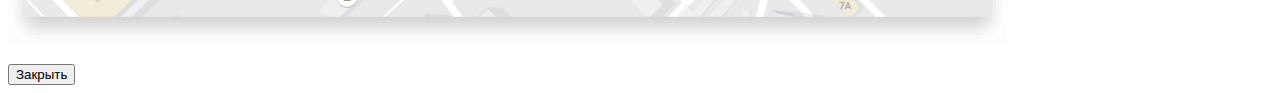
==== commit 86d9d822: "Обновил" ====
--- a/index.html
+++ b/index.html
@@ -1,165 +1,183 @@
 <!DOCTYPE html>
 <html lang="ru">
 <head>
-	<meta charset="utf-8">
-	<title>DEVICE</title>
+  <meta charset="utf-8">
+  <title>DEVICE</title>
 </head>
 <body>
-	<header class="main-header">
-		<a class="main-header-logo">
-			<img src="#img/index-logo.svg" width="281" height="39" alt="Логотип DEVICE">
-		</a>
-	<form action="#" method="get">
-		<input placeholder="Поиск по сайту" type="search">
-	</form>
-	<ul class="user-navigation">
-		<li class="login"><a class="entrance-link" href="#" title="Войти">Войти</a></li>
-	</ul>
-	<ul>
-		<li class="compare"><a class="ompare-link" href="#" title="Сравнить товары">Сравнить</a></li>
-		<li class="cart"><a class="basket-link" href="#" title="Оплатить покупку">Корзина</a></li>
-	</ul>
-	<nav class="main-navigation">
-	<ul class="main-navigation-list">
-		<li class="main-navigation"><a class="main-navigation-link" href="#">Каталог товаров</a></li>
-		<li class="main-navigation"><a class="main-navigation-link" href="#">Доставка</a></li>
-		<li class="main-navigation"><a class="main-navigation-link" href="#">Гарантия</a></li>
-		<li class="main-navigation"><a class="main-navigation-link" href="#">Контакты</a></li>
-	</ul>
-	</nav>
-	</header>
-<main class="container">
-	<h1 class="visually-hidden">DEVICE</h1>
-	<section class="product-slider">
-		<h2 class="visually-hidden">Все о товаре</h2>
-	<ul class="main-image">
-		<li class="image"><img src="#img/selfi.img" width="200" height="200" alt="Селфи палка">
-	</ul>
-	<b>Делай селфи,<br> как Бен Стиллер!</b>
-	<p>Самая длинная палка для селфи доступна в нашем магазине. Восемь (Восемь, Карл) метров длинной и весом 5 килограмм</p>
-	<p><a class="button learn-more-button" href="#"><b>Подробнее</b></a></p>
-	<table class="table">
-		<tr class="line-1">
-			<td class="table-cell">8,5 м</td>
-			<td class="table-cell">5 кг</td>
-			<td class="table-cell">Карбон</td>
-		</tr>
-		<tr class="line-2">
-			<td class="table-cell-title"><span>Длина палки</span></td>
-			<td class="table-cell-title"><span>Вес палки</span></td>
-			<td class="table-cell-title"><span>Материал</span></td>
-		</tr>
-	</table>
-	</section>
-	<section class="popular-items">
-	<h2 class="visually-hidden">Популярные товары</h2>
-	<ul class="product-categories">
-		<li class="categories">
-			<a class="main-product" href="#">Виртуальная реальность</a>
-		</li>
-		<li class="categories">
-			<a class="main-product" href="#">Моноподы для селфи</a>
-		</li>
-		<li class="categories">
-			<a class="main-product" href="#">Экшен камеры</a>
-		</li>
-		<li class="categories">
-			<a class="main-product" href="#">Фитнес браслеты</a>
-		</li>
-		<li class="categories">
-			<a class="main-product" href="#">Умные часы</a>
-		</li>
-		<li class="categories">
-			<a class="main-product" href="#">Квадрокоптеры</a>
-		</li>
-		</ul>
-	</section>
-	<section class="slider">
-		<h2 class="visually-hidden">Услуги</h2>
-	<ul class="feature-list">
-		<li class="feature-item">
-			<span class="button services-button">Доставка</span>
-		</li>
-		<li class="feature-item">
-			<span class="button services-button">Гарантия</span>
-		</li>
-		<li class="feature-item">
-			<span class="button services-button">Кредит</span>
-		</li>
-	</ul> 
-	<b>Доставка</b>
-	<p>Мы с удовольствием доставим ваш товар прямо к вашему подъезду совершенно бесплатно! Ведь мы неплохо<br>заработаем, поднимая его на ваш этаж</p>
-	<img src="#img/delivery.img" width="50" height="100" alt="Курьер">
-	</section>
-	<section class="site-manufacturers">
-		<h2 class="visually-hidden">Партнеры</h2>
-	<ul class="brands-list">
-		<li class="partners">
-			<img src="#img/logo-1.img" width="50" height="50" alt="Dji">
-		</li>
-		<li class="feature-item">
-			<img src="#img/logo-2.img" width="100" height="20" alt="SP">
-		</li>
-		<li class="feature-item">
-			<img src="#img/logo-3.img" width="70" height="25" alt="GoPro">
-		</li>
-		<li class="feature-item">
-			<img src="#img/logo-4.img" width="50" height="20" alt="VIVE">
-		</li>
-		</ul>
-	</section>
-	<section class="about-us">
-		<h2>О нас</h2>
-		<p>Огромный выбор гаджетов не оставит равнодушным гика, который есть в каждом из нас</p>
-		<p>Мы можем доставить ваш товар в самые отдаленные точки России! DEVICE работает со многими транспортными кампаниями</p>
-		<p><b>Деловые линии</b></p>
-		<p><b>Автотрейдинг</b></p>
-		<p><b>ЖелДорЭкспедиция</b></p>
-		<a class="button more-about-us-button" href="#"><b>Подробнее о нас</b></a>
-	</section>
-	<section class="contacts">
-		<h2>Контакты</h2>
-		<p>Вы можете забрать товар сами, заехав к нам в офис. Заодно, вы сможете проверить работоспособность покупки. Всякое бывает.</p>
-			<a href="#"><img src="#img/map.img" width="250" height="150" alt="Карта"></a>
-		<p><a class="button contact-us-button" href="#">Напишите нам</a></p>
-	</section>
-</main>
-<footer class="main-footer">
-	<img src="#img/index-logo.svg" width="281" height="39" alt="Логотип DEVICE">
-		<p class="footer-location">г. Москва, ул. Строителей, 15</p>
-	<ul class="site-navigation">
-		<li class="footer-services"><a class="footer-services-link" href="#">Доставка</a></li>
-		<li class="footer-services"><a class="footer-services-link" href="#">Гарантия</a></li>
-		<li class="footer-services"><a class="footer-services-link" href="#">Контакты</a></li>
-	</ul>
-	<ul class="social-list">
-		<li class="social-item"><a class="social-link facebook" href="#">Фейсбук</a></li>
-		<li class="social-item"><a class="social-link instagram" href="#">Инстаграмм</a></li>
-		<li class="social-item"><a class="social-link twitter" href="#">Твиттер</a></li>
-	</ul>  
-	<nav>
-		<a href="#">Войти</a>
-		<a href="#">Сравнить</a>
-		<a href="#">Корзина</a>
-	</nav>
-	<p class="footer-contacts">
-		<a href="tel:+74954959595">Тел.: +7(495) 495-95-95</a> 
-		<a href="#html">Логотип</a>
-</footer>
-	<section class="modal modal-write-us">
-		<h2 class="visually-hidden">Обратная связь</h2>
-	<p>Ваше имя:</p>
-	<!-- Здесь будет форма -->
-	<p>Текст письма:</p>
-	<!-- Здесь будет форма -->
-	<p>Ваш e-mail:</p>
-	<!-- Здесь будет форма -->
-	<!-- Здесь будет форма -->
-		<span class="modal-close">x</span>
-	</section>
-	<section class="modal modal-map">
-		<h2 class="visually-hidden">Как до нас добраться</h2>
-			<span class="modal-close">x</span>
-	</section>
+  <header class="main-header">
+    <a class="main-header-logo">
+      <img src="img/png/logo.png" width="164" height="36" alt="Логотип DEVICE">
+    </a>
+    <form action="#" method="get">
+      <img src="img/svg/search.svg" width="16" height="16" alt="Поиск"><input placeholder="Поиск по сайту" type="search">
+    </form>
+    <ul class="user-navigation">
+      <li class="login"><img src="img/svg/user.svg" width="13" height="12" alt="Иконка пользователя"><a class="login-link" href="#" title="Войти">Войти</a></li>
+    </ul>
+    <ul>
+      <li class="compare"><img src="img/svg/compare.svg" width="10" height="10" alt="Иконка сравнить"><a class="compare-link" href="#" title="Сравнить товары">Сравнить</a></li>
+      <li class="cart"><img src="img/svg/cart.svg" width="12" height="12" alt="Корзина"><a class="basket-link" href="#" title="Оплатить покупку">Корзина</a></li>
+    </ul>
+    <nav class="main-navigation">
+      <ul class="main-navigation-list">
+        <li class="main-navigation"><a class="main-navigation-link" href="#">Каталог товаров</a><img src="img/svg/plus.svg" width="16" height="16" alt="Плюс"></li>
+        <li class="main-navigation"><a class="main-navigation-link" href="#">Доставка</a></li>
+        <li class="main-navigation"><a class="main-navigation-link" href="#">Гарантия</a></li>
+        <li class="main-navigation"><a class="main-navigation-link" href="#">Контакты</a></li>
+      </ul>
+    </nav>
+  </header>
+  <main class="container">
+    <h1 class="visually-hidden">DEVICE</h1>
+    <section class="product-slider">
+      <h2 class="visually-hidden">Все о товаре</h2>
+      <ul class="main-image">
+        <li class="image"><img src="img/png/slider-1.png" width="384" height="486" alt="Селфи палка">
+        </ul>
+        <b>Делай селфи,<br> как Бен Стиллер!</b>
+        <p>Самая длинная палка для селфи доступна в нашем магазине Восемь (Восемь, Карл) метров длинной и весом 5 килограмм</p>
+        <p><a class="button learn-more-button" href="#"><b>Подробнее</b></a></p>
+        <table class="table">
+          <tr class="line-1">
+            <td class="table-cell">8,5 м</td>
+            <td class="table-cell">5 кг</td>
+            <td class="table-cell">Карбон</td>
+          </tr>
+          <tr class="line-2">
+            <td class="table-cell-title"><span>Длина палки</span></td>
+            <td class="table-cell-title"><span>Вес палки</span></td>
+            <td class="table-cell-title"><span>Материал</span></td>
+          </tr>
+        </table>
+        <ul class="popular-products-buttons">
+          <li class="button-product"><button>Первый товар</button></li>
+          <li class="button-product"><button>Второй товар</button></li>
+          <li class="button-product"><button>Третий товар</button></li>
+        </ul>
+    </section>
+    <section class="popular-items">
+      <h2 class="visually-hidden">Популярные товары</h2>
+      <ul class="product-categories">
+        <li class="categories">
+          <a class="main-product" href="#"><img src="img/png/virtual.png" width="160" height="160" alt="Виртуальные очки">Виртуальная реальность</a>
+        </li>
+        <li class="categories">
+          <a class="main-product" href="#"><img src="img/png/selfi.png" width="160" height="160" alt="Моноподы для селфи">Моноподы для селфи</a>
+        </li>
+        <li class="categories">
+          <a class="main-product" href="#"><img src="img/png/camera.png" width="160" height="160" alt="Экшен-камера">Экшен камеры</a>
+        </li>
+        <li class="categories">
+          <a class="main-product" href="#"><img src="img/png/bracelet.png" width="160" height="160" alt="Фитнес браслеты">Фитнес браслеты</a>
+        </li>
+        <li class="categories">
+          <a class="main-product" href="#"><img src="img/png/clock.png" width="160" height="160" alt="Умные часы">Умные часы</a>
+        </li>
+        <li class="categories">
+          <a class="main-product" href="#"><img src="img/png/cvadro.png" width="160" height="160" alt="Квадрокоптеры">Квадрокоптеры</a>
+        </li>
+        </ul>
+    </section>
+    <section class="slider">
+      <h2 class="visually-hidden">Услуги</h2>
+      <ul class="feature-list">
+        <li class="feature-item">
+          <button class="button services-button">Доставка</span>
+        </li>
+        <li class="feature-item">
+          <button class="button services-button">Гарантия</span>
+        </li>
+        <li class="feature-item">
+          <button class="button services-button">Кредит</span>
+        </li>
+        </ul>
+        <b>Доставка</b>
+        <p>Мы с удовольствием доставим ваш товар прямо к вашему подъезду совершенно бесплатно! Ведь мы неплохо<br>заработаем, поднимая его на ваш этаж</p>
+        <img src="img/png/delivery.png" width="136" height="164" alt="Курьер">
+    </section>
+    <section class="site-manufacturers">
+      <h2 class="visually-hidden">Партнеры</h2>
+      <ul class="brands-list">
+        <li class="partners">
+          <a class="partners-lin" href="#"><img src="img/png/logo-1.png" width="260" height="100" alt="Dji"></a>
+        </li>
+        <li class="feature-item">
+          <a class="partners-lin" href="#"><img src="img/png/logo-5.png" width="260" height="100" alt="SP"></a>
+        </li>
+        <li class="feature-item">
+          <a class="partners-lin" href="#"><img src="img/png/logo-3.png" width="260" height="100" alt="GoPro"></a>
+        </li>
+        <li class="feature-item">
+          <a class="partners-lin" href="#"><img src="img/png/logo-4.png" width="260" height="100" alt="VIVE"></a>
+        </li>
+        </ul>
+    </section>
+    <section class="about-us">
+      <h2>О нас</h2>
+      <p>Огромный выбор гаджетов не оставит равнодушным гика, который есть в каждом из нас</p>
+      <p>Мы можем доставить ваш товар в самые отдаленные точки России! DEVICE работает со многими транспортными кампаниями</p>
+      <ul class="delivery-list">
+    <li class="company"><b>Деловые линии</b></li>
+    <li class="company"><b>Автотрейдинг</b></li>
+    <li class="company"><b>ЖелДорЭкспедиция</b></li>
+    </ul>
+    <a class="button more-about-us-button" href="#"><b>Подробнее о нас</b></a>
+    </section>
+      <section class="contacts">
+        <h2>Контакты</h2>
+        <p>Вы можете забрать товар сами, заехав к нам в офис. Заодно, вы сможете проверить работоспособность покупки. Всякое бывает.</p>
+        <a href="#"><img src="img/png/map.png" width="560" height="222" alt="Карта"></a>
+        <p><a class="button contact-us-button" href="#">Напишите нам</a></p>
+      </section>
+    </main>
+    <footer class="main-footer">
+      <img src="img/png/logo.png" width="163" height="36" alt="Логотип DEVICE">
+      <p class="footer-location">г. Москва, ул. Строителей, 15</p>
+      <ul class="site-navigation">
+        <li class="footer-services"><a class="footer-services-link" href="#">Доставка</a></li>
+        <li class="footer-services"><a class="footer-services-link" href="#">Гарантия</a></li>
+        <li class="footer-services"><a class="footer-services-link" href="#">Контакты</a></li>
+      </ul>
+      <ul class="social-list">
+        <li class="social-item"><a class="social-link facebook" href="#">Фейсбук</a></li>
+        <li class="social-item"><a class="social-link instagram" href="#">Инстаграмм</a></li>
+        <li class="social-item"><a class="social-link twitter" href="#">Твиттер</a></li>
+      </ul>  
+      <nav>
+        <img src="img/svg/user.svg" width="13" height="12" alt="Иконка пользователя"><a class="login-link" href="#" title="Войти">Войти</a>
+        <img src="img/svg/compare.svg" width="10" height="10" alt="Иконка сравнить"><a class="compare-link" href="#" title="Сравнить товары">Сравнить</a></li>
+        <img src="img/svg/cart.svg" width="12" height="12" alt="Корзина"><a class="basket-link" href="#" title="Оплатить покупку">Корзина</a></li>
+      </nav>
+      <p class="footer-contacts">
+        <a href="tel:+74954959595">Тел.: +7(495) 495-95-95</a> 
+        <a href="#"><img src="img/svg/logo-html.svg" width="27" height="35" alt="Логотип html"></a>
+    </footer>
+    <section class="modal modal-write-us">
+      <h2 class="visually-hidden">Обратная связь</h2>
+      <form class="appointment-form" action="#" method="get">
+      <p class="appointment-item">
+        <label for="appointment-name">Ваше имя:</label>
+       <input id="appointment-name" type="text" name="name" value="" placeholder="Представьтесь, пожалуйста">
+      </p>
+      <p class="appointment-item">
+        <label for="appointment-text">Текст письма:</label>
+       <input id="appointment-text" type="text" name="text" value="" placeholder="В свободной форме">
+      </p>
+      <p class="appointment-item">
+        <label for="appointment-mail">Ваш e-mail:</label>
+       <input id="appointment-mail" type="text" name="e-mail" value="" placeholder="Для отправки ответа">
+      </p>
+      <button class="button" type="sumbit"><b>Отправить</b></button>
+      </form>
+      <button class="modal-close" type="button">Закрыть</button>
+    </section>
+    <section class="modal modal-map">
+      <h2 class="visually-hidden">Как до нас добраться</h2>
+      <p>
+       <img src="img/png/map-big.png" width="999" height="598" alt="Адрес офиса">
+      </p>
+      <button class="modal-close" type="button">Закрыть</button>
+    </section>
 </body>
 </html>
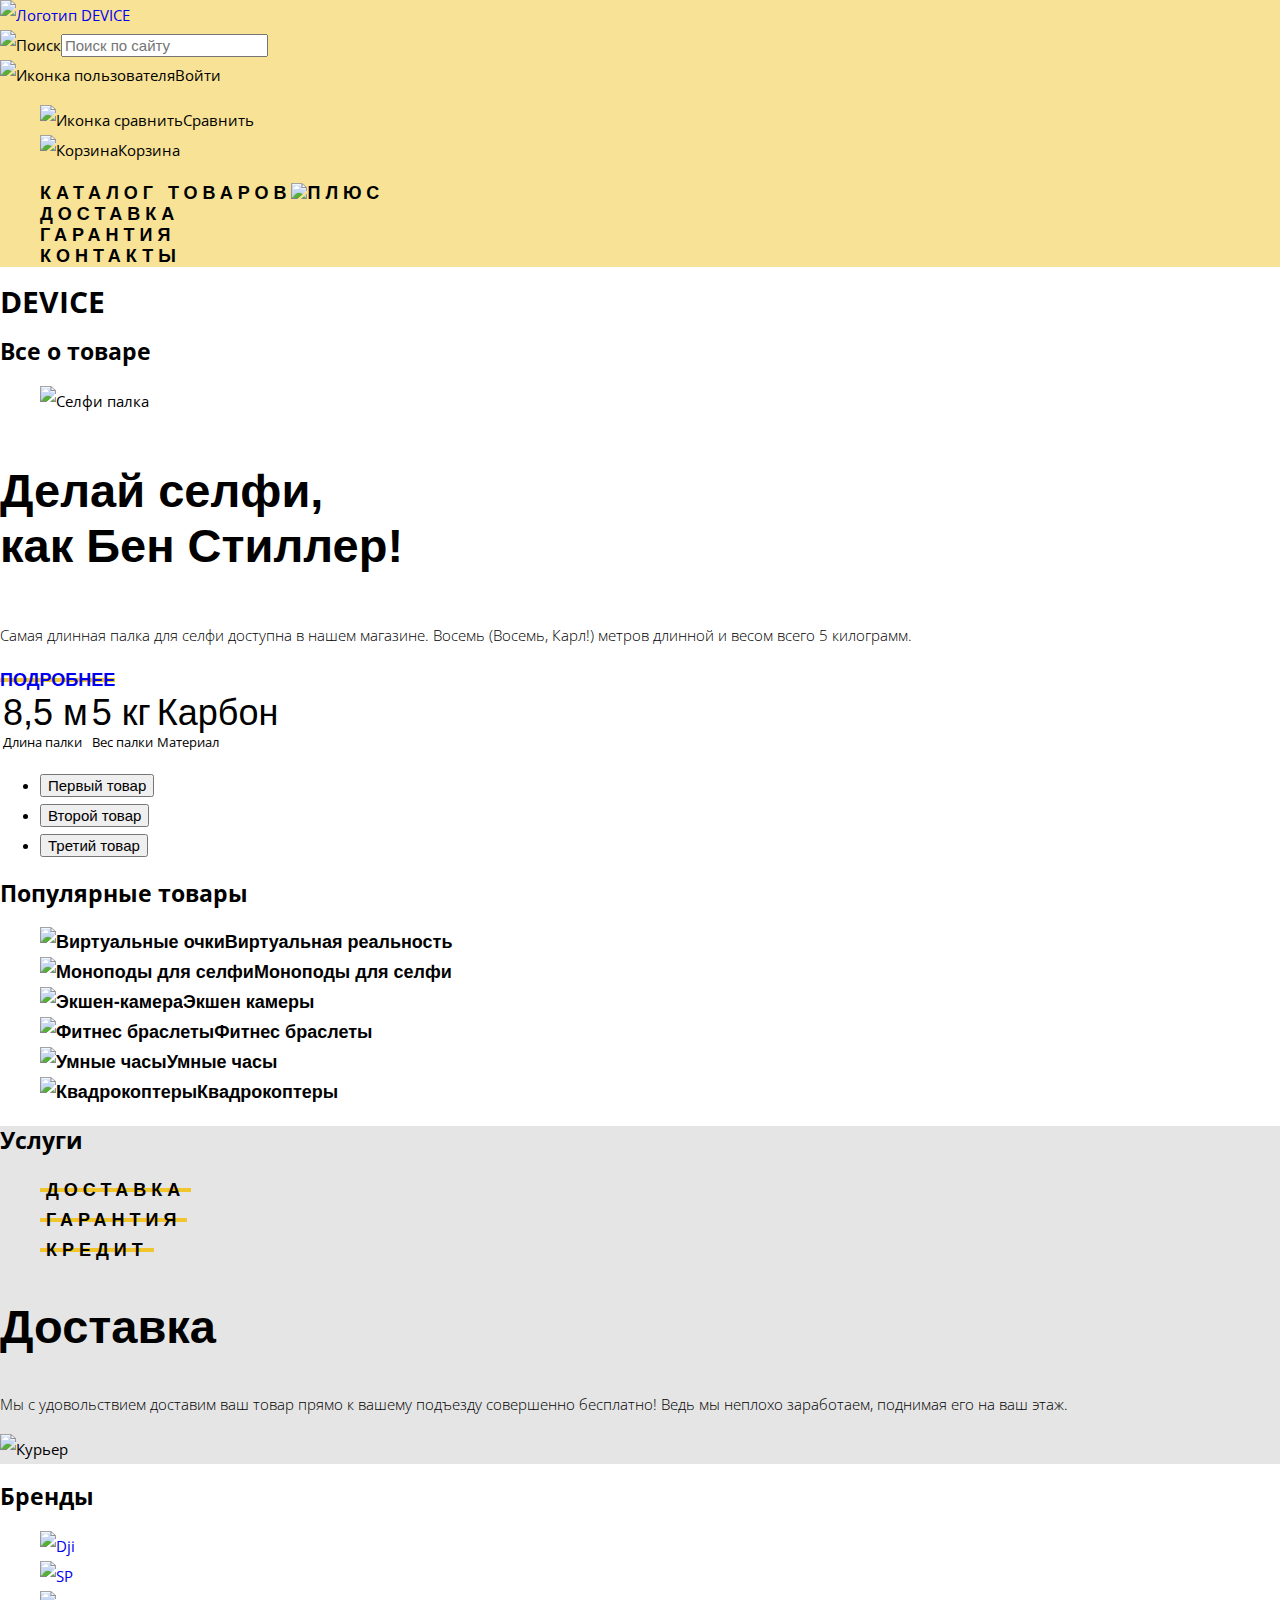
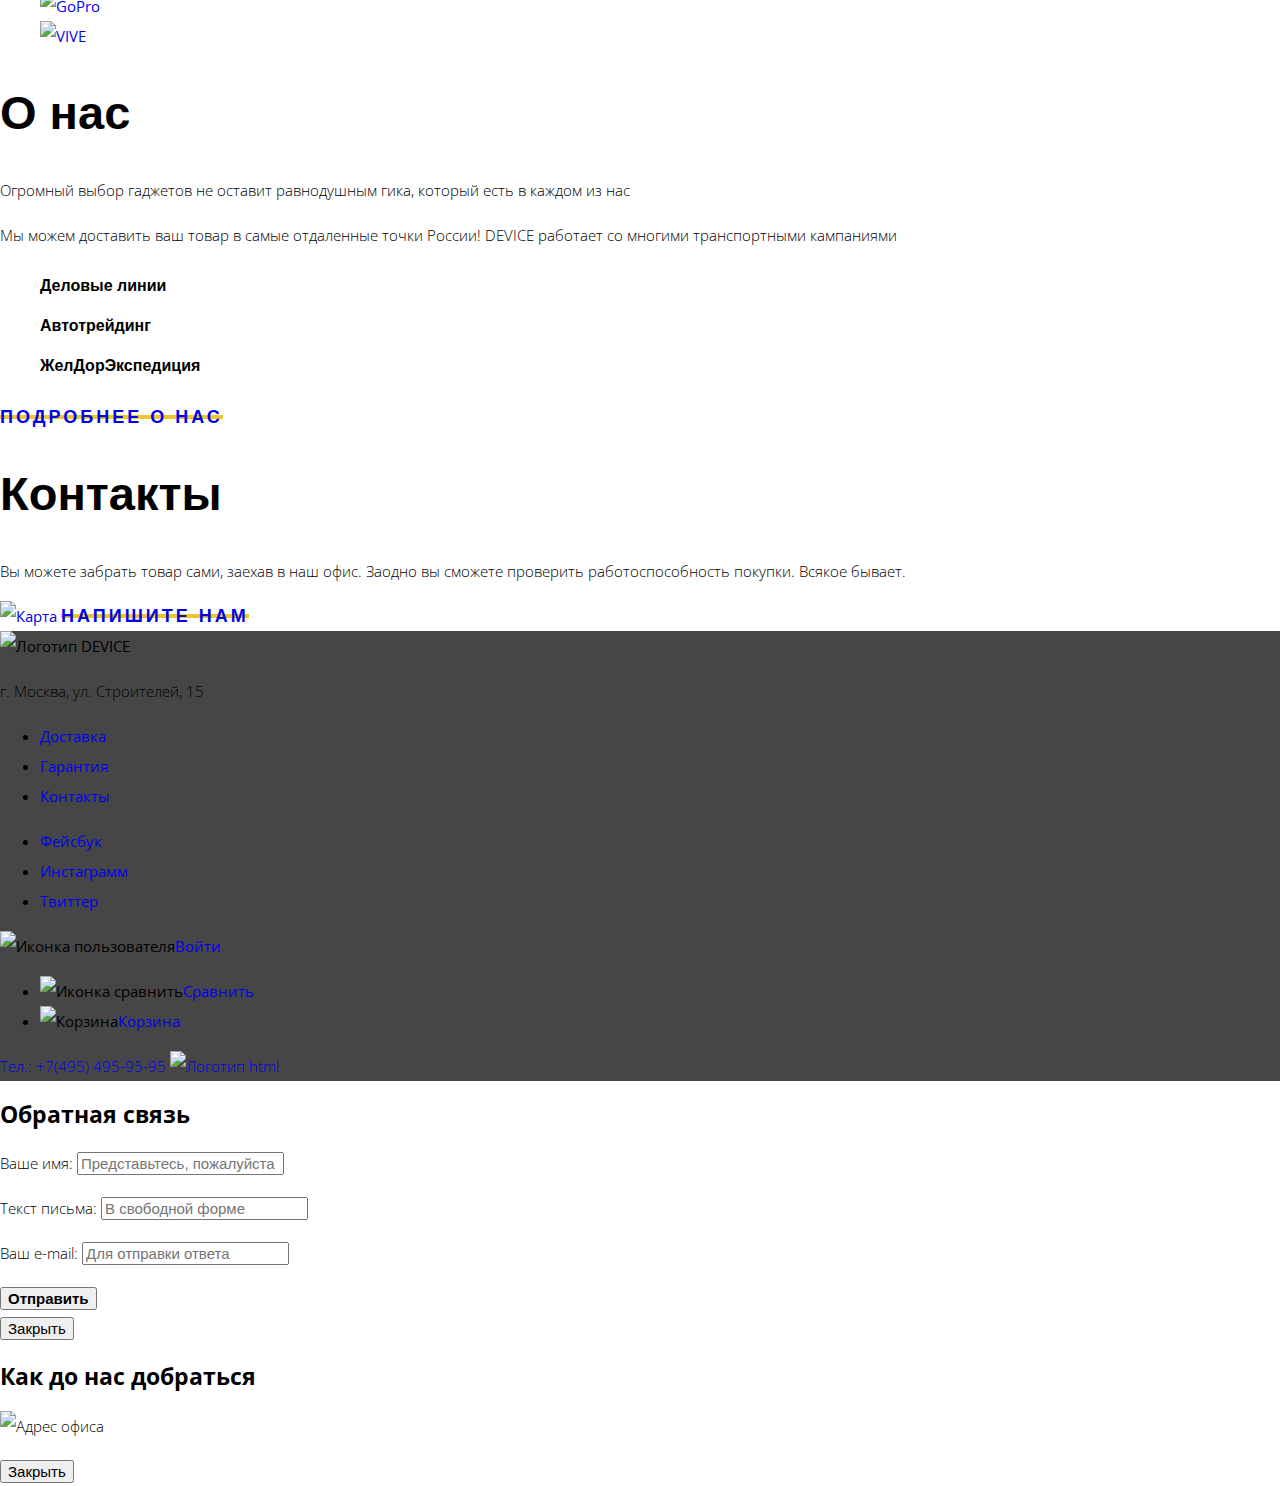
==== commit ef1a3f63: "На проверку" ====
--- a/index.html
+++ b/index.html
@@ -1,183 +1,204 @@
 <!DOCTYPE html>
 <html lang="ru">
-<head>
-  <meta charset="utf-8">
-  <title>DEVICE</title>
-</head>
-<body>
-  <header class="main-header">
-    <a class="main-header-logo">
-      <img src="img/png/logo.png" width="164" height="36" alt="Логотип DEVICE">
-    </a>
-    <form action="#" method="get">
-      <img src="img/svg/search.svg" width="16" height="16" alt="Поиск"><input placeholder="Поиск по сайту" type="search">
-    </form>
-    <ul class="user-navigation">
-      <li class="login"><img src="img/svg/user.svg" width="13" height="12" alt="Иконка пользователя"><a class="login-link" href="#" title="Войти">Войти</a></li>
-    </ul>
-    <ul>
-      <li class="compare"><img src="img/svg/compare.svg" width="10" height="10" alt="Иконка сравнить"><a class="compare-link" href="#" title="Сравнить товары">Сравнить</a></li>
-      <li class="cart"><img src="img/svg/cart.svg" width="12" height="12" alt="Корзина"><a class="basket-link" href="#" title="Оплатить покупку">Корзина</a></li>
-    </ul>
-    <nav class="main-navigation">
-      <ul class="main-navigation-list">
-        <li class="main-navigation"><a class="main-navigation-link" href="#">Каталог товаров</a><img src="img/svg/plus.svg" width="16" height="16" alt="Плюс"></li>
-        <li class="main-navigation"><a class="main-navigation-link" href="#">Доставка</a></li>
-        <li class="main-navigation"><a class="main-navigation-link" href="#">Гарантия</a></li>
-        <li class="main-navigation"><a class="main-navigation-link" href="#">Контакты</a></li>
-      </ul>
-    </nav>
-  </header>
-  <main class="container">
-    <h1 class="visually-hidden">DEVICE</h1>
-    <section class="product-slider">
-      <h2 class="visually-hidden">Все о товаре</h2>
-      <ul class="main-image">
-        <li class="image"><img src="img/png/slider-1.png" width="384" height="486" alt="Селфи палка">
-        </ul>
-        <b>Делай селфи,<br> как Бен Стиллер!</b>
-        <p>Самая длинная палка для селфи доступна в нашем магазине Восемь (Восемь, Карл) метров длинной и весом 5 килограмм</p>
-        <p><a class="button learn-more-button" href="#"><b>Подробнее</b></a></p>
-        <table class="table">
-          <tr class="line-1">
-            <td class="table-cell">8,5 м</td>
-            <td class="table-cell">5 кг</td>
-            <td class="table-cell">Карбон</td>
-          </tr>
-          <tr class="line-2">
-            <td class="table-cell-title"><span>Длина палки</span></td>
-            <td class="table-cell-title"><span>Вес палки</span></td>
-            <td class="table-cell-title"><span>Материал</span></td>
-          </tr>
-        </table>
-        <ul class="popular-products-buttons">
-          <li class="button-product"><button>Первый товар</button></li>
-          <li class="button-product"><button>Второй товар</button></li>
-          <li class="button-product"><button>Третий товар</button></li>
-        </ul>
-    </section>
-    <section class="popular-items">
-      <h2 class="visually-hidden">Популярные товары</h2>
-      <ul class="product-categories">
-        <li class="categories">
-          <a class="main-product" href="#"><img src="img/png/virtual.png" width="160" height="160" alt="Виртуальные очки">Виртуальная реальность</a>
-        </li>
-        <li class="categories">
-          <a class="main-product" href="#"><img src="img/png/selfi.png" width="160" height="160" alt="Моноподы для селфи">Моноподы для селфи</a>
-        </li>
-        <li class="categories">
-          <a class="main-product" href="#"><img src="img/png/camera.png" width="160" height="160" alt="Экшен-камера">Экшен камеры</a>
-        </li>
-        <li class="categories">
-          <a class="main-product" href="#"><img src="img/png/bracelet.png" width="160" height="160" alt="Фитнес браслеты">Фитнес браслеты</a>
-        </li>
-        <li class="categories">
-          <a class="main-product" href="#"><img src="img/png/clock.png" width="160" height="160" alt="Умные часы">Умные часы</a>
-        </li>
-        <li class="categories">
-          <a class="main-product" href="#"><img src="img/png/cvadro.png" width="160" height="160" alt="Квадрокоптеры">Квадрокоптеры</a>
-        </li>
-        </ul>
-    </section>
-    <section class="slider">
-      <h2 class="visually-hidden">Услуги</h2>
-      <ul class="feature-list">
-        <li class="feature-item">
-          <button class="button services-button">Доставка</span>
-        </li>
-        <li class="feature-item">
-          <button class="button services-button">Гарантия</span>
-        </li>
-        <li class="feature-item">
-          <button class="button services-button">Кредит</span>
-        </li>
-        </ul>
-        <b>Доставка</b>
-        <p>Мы с удовольствием доставим ваш товар прямо к вашему подъезду совершенно бесплатно! Ведь мы неплохо<br>заработаем, поднимая его на ваш этаж</p>
-        <img src="img/png/delivery.png" width="136" height="164" alt="Курьер">
-    </section>
-    <section class="site-manufacturers">
-      <h2 class="visually-hidden">Партнеры</h2>
-      <ul class="brands-list">
-        <li class="partners">
-          <a class="partners-lin" href="#"><img src="img/png/logo-1.png" width="260" height="100" alt="Dji"></a>
-        </li>
-        <li class="feature-item">
-          <a class="partners-lin" href="#"><img src="img/png/logo-5.png" width="260" height="100" alt="SP"></a>
-        </li>
-        <li class="feature-item">
-          <a class="partners-lin" href="#"><img src="img/png/logo-3.png" width="260" height="100" alt="GoPro"></a>
-        </li>
-        <li class="feature-item">
-          <a class="partners-lin" href="#"><img src="img/png/logo-4.png" width="260" height="100" alt="VIVE"></a>
-        </li>
-        </ul>
-    </section>
-    <section class="about-us">
-      <h2>О нас</h2>
-      <p>Огромный выбор гаджетов не оставит равнодушным гика, который есть в каждом из нас</p>
-      <p>Мы можем доставить ваш товар в самые отдаленные точки России! DEVICE работает со многими транспортными кампаниями</p>
-      <ul class="delivery-list">
-    <li class="company"><b>Деловые линии</b></li>
-    <li class="company"><b>Автотрейдинг</b></li>
-    <li class="company"><b>ЖелДорЭкспедиция</b></li>
-    </ul>
-    <a class="button more-about-us-button" href="#"><b>Подробнее о нас</b></a>
-    </section>
-      <section class="contacts">
-        <h2>Контакты</h2>
-        <p>Вы можете забрать товар сами, заехав к нам в офис. Заодно, вы сможете проверить работоспособность покупки. Всякое бывает.</p>
-        <a href="#"><img src="img/png/map.png" width="560" height="222" alt="Карта"></a>
-        <p><a class="button contact-us-button" href="#">Напишите нам</a></p>
+  <head>
+    <meta charset="utf-8">
+    <title>DEVICE</title>
+    <link rel="stylesheet" href="\css\normalize.css">
+    <link href="https://fonts.googleapis.com/css?family=Open+Sans:300,400&amp;subset=cyrillic" rel="stylesheet">
+    <link href="\fonts\stylesheet.css" rel="stylesheet">
+    <link href="\css\index.css" rel="stylesheet">
+  </head>
+  <body>
+    <header class="main-header">
+      <a class="main-header-logo" href="#">
+        <img src="D:\459375-device-master/img/png/logo.png" width="164" height="36" alt="Логотип DEVICE">
+      </a>
+        <form action="#" method="get">
+          <img src="D:\459375-device-master/img/svg/search.svg" width="16" height="16" alt="Поиск"><input placeholder="Поиск по сайту" type="search">
+        </form>
+          <div class="user-navigation">
+            <img src="D:\459375-device-master/img/svg/user.svg" width="13" height="12" alt="Иконка пользователя"><a class="login-link" href="#" title="Войти">Войти</a></li>
+          </div>
+          <ul class="main-menu-list">
+            <li class="compare"><img src="D:\459375-device-master/img/svg/compare.svg" width="10" height="10" alt="Иконка сравнить"><a class="compare-link" href="#" title="Сравнить товары">Сравнить</a></li>
+            <li class="cart"><img src="D:\459375-device-master/img/svg/cart.svg" width="12" height="12" alt="Корзина"><a class="basket-link" href="#" title="Оплатить покупку">Корзина</a></li>
+          </ul>
+          <nav class="main-navigation">
+            <ul class="main-navigation-list">
+              <li class="main-navigation"><a class="main-navigation-link" href="#">Каталог товаров</a><img src="D:\459375-device-master/img/svg/plus.svg" width="16" height="16" alt="Плюс"></li>
+              <li class="main-navigation"><a class="main-navigation-link" href="#">Доставка</a></li>
+              <li class="main-navigation"><a class="main-navigation-link" href="#">Гарантия</a></li>
+              <li class="main-navigation"><a class="main-navigation-link" href="#">Контакты</a></li>
+            </ul>
+          </nav>
+      </header>
+
+      <main class="container">
+        <h1 class="visually-hidden">DEVICE</h1>
+        <section class="product-slider">
+          <h2 class="visually-hidden">Все о товаре</h2>
+          <ul class="main-image">
+            <li class="image"><img src="D:\459375-device-master/img/png/slider-1.png" width="384" height="486" alt="Селфи палка">
+          </ul>
+            <div class="product-description">
+              <p class="product-slogan">Делай селфи,<br> как Бен Стиллер!</p>
+              <p class="products-text">Самая длинная палка для селфи доступна в нашем магазине.
+                Восемь (Восемь, Карл!) метров длинной и весом всего 5 килограмм.</p>
+            </div>
+            <a class="learn-more-button" href="#">Подробнее</a>
+            <table class="table">
+              <tr class="line">
+                <td class="table-cell">8,5 м</td>
+                <td class="table-cell">5 кг</td>
+                <td class="table-cell">Карбон</td>
+              </tr>
+              <tr class="line">
+                <td class="table-cell-title"><span>Длина палки</span></td>
+                <td class="table-cell-title"><span>Вес палки</span></td>
+                <td class="table-cell-title"><span>Материал</span></td>
+              </tr>
+            </table>
+          <ul class="popular-products-buttons">
+            <li class="button-product"><button>Первый товар</button></li>
+            <li class="button-product"><button>Второй товар</button></li>
+            <li class="button-product"><button>Третий товар</button></li>
+          </ul>
+        </section>
+        <section class="popular-items">
+          <h2 class="visually-hidden">Популярные товары</h2>
+          <ul class="product-categories">
+            <li class="categories">
+              <a class="category-link" href="#"><img src="D:\459375-device-master/img/png/virtual.png" width="160" height="160" alt="Виртуальные очки">Виртуальная реальность</a>
+            </li>
+            <li class="categories">
+              <a class="category-link" href="#"><img src="D:\459375-device-master/img/png/selfi.png" width="160" height="160" alt="Моноподы для селфи">Моноподы для селфи</a>
+            </li>
+            <li class="categories">
+              <a class="category-link" href="#"><img src="D:\459375-device-master/img/png/camera.png" width="160" height="160" alt="Экшен-камера">Экшен камеры</a>
+            </li>
+            <li class="categories">
+              <a class="category-link" href="#"><img src="D:\459375-device-master/img/png/bracelet.png" width="160" height="160" alt="Фитнес браслеты">Фитнес браслеты</a>
+            </li>
+            <li class="categories">
+              <a class="category-link" href="#"><img src="D:\459375-device-master/img/png/clock.png" width="160" height="160" alt="Умные часы">Умные часы</a>
+            </li>
+            <li class="categories">
+              <a class="category-link" href="#"><img src="D:\459375-device-master/img/png/cvadro.png" width="160" height="160" alt="Квадрокоптеры">Квадрокоптеры</a>
+            </li>
+          </ul>
+        </section>
+        <section class="slider">
+          <h2 class="visually-hidden">Услуги</h2>
+          <ul class="company-services">
+            <li class="list-of-services">
+              <button class="services-button">Доставка</span>
+            </li>
+            <li class="list-of-services">
+              <button class="services-button">Гарантия</span>
+            </li>
+            <li class="list-of-services">
+              <button class="services-button">Кредит</span>
+            </li>
+            </ul>
+              <h3>Доставка</h3>
+              <p>Мы с удовольствием доставим ваш товар прямо к вашему
+                подъезду совершенно бесплатно! Ведь мы неплохо заработаем,
+                поднимая его на ваш этаж.</p>
+              <img src="D:\459375-device-master/img/png/delivery.png" width="136" height="164" alt="Курьер">
+        </section>
+        <section class="site-manufacturers">
+          <h2 class="visually-hidden">Бренды</h2>
+            <ul class="brands-list">
+              <li class="partners">
+                <a class="partners-link" href="#"><img src="D:\459375-device-master/img/png/logo-1.png" width="260" height="100" alt="Dji"></a>
+              </li>
+              <li class="partners">
+                <a class="partners-link" href="#"><img src="D:\459375-device-master/img/png/logo-5.png" width="260" height="100" alt="SP"></a>
+              </li>
+              <li class="partners">
+                <a class="partners-link" href="#"><img src="D:\459375-device-master/img/png/logo-3.png" width="260" height="100" alt="GoPro"></a>
+              </li>
+              <li class="partners">
+                <a class="partners-link" href="#"><img src="D:\459375-device-master/img/png/logo-4.png" width="260" height="100" alt="VIVE"></a>
+              </li>
+            </ul>
+        </section>
+        <div class="info">
+        <section class="about-us">
+          <h3>О нас</h3>
+          <p>Огромный выбор гаджетов не оставит равнодушным гика, который есть в каждом из нас</p>
+          <p>Мы можем доставить ваш товар в самые отдаленные точки России! 
+            DEVICE работает со многими транспортными кампаниями
+          </p>
+            <ul class="delivery-list">
+              <li class="company"><b>Деловые линии</b></li>
+              <li class="company"><b>Автотрейдинг</b></li>
+              <li class="company"><b>ЖелДорЭкспедиция</b></li>
+            </ul>
+            <a class="more-about-us-button" href="#"><b>Подробнее о нас</b></a>
+        </section>
+        <section class="contacts">
+          <h3>Контакты</h3>
+          <p>Вы можете забрать товар сами, заехав в наш офис. 
+            Заодно вы сможете проверить работоспособность покупки.
+            Всякое бывает.
+          </p>
+            <a href="#"><img src="D:\459375-device-master/img/png/map.png" width="560" height="222" alt="Карта"></a>
+            <a class="contact-us-button" href="#">Напишите нам</a>
+        </section>
+      </div>
+      </main>
+
+      <footer class="main-footer">
+        <img src="D:\459375-device-master/img/png/logo.png" width="163" height="36" alt="Логотип DEVICE">
+        <p class="footer-location">г. Москва, ул. Строителей, 15</p>
+          <ul class="site-navigation">
+            <li class="footer-services"><a class="footer-services-link" href="#">Доставка</a></li>
+            <li class="footer-services"><a class="footer-services-link" href="#">Гарантия</a></li>
+            <li class="footer-services"><a class="footer-services-link" href="#">Контакты</a></li>
+          </ul>
+          <ul class="social-list">
+            <li class="social-item"><a class="social-link facebook" href="#">Фейсбук</a></li>
+            <li class="social-item"><a class="social-link instagram" href="#">Инстаграмм</a></li>
+            <li class="social-item"><a class="social-link twitter" href="#">Твиттер</a></li>
+          </ul>  
+          <div class="footer-user-navigation">
+            <img src="D:\459375-device-master/img/svg/user.svg" width="13" height="12" alt="Иконка пользователя"><a class="footer-login-link" href="#" title="Войти">Войти</a></li>
+          </div>
+          <ul>
+            <li class="footer-compare"><img src="D:\459375-device-master/img/svg/compare.svg" width="10" height="10" alt="Иконка сравнить"><a class="footer-compare-link" href="#" title="Сравнить товары">Сравнить</a></li>
+            <li class="footer-cart"><img src="D:\459375-device-master/img/svg/cart.svg" width="12" height="12" alt="Корзина"><a class="footer-basket-link" href="#" title="Оплатить покупку">Корзина</a></li>
+          </ul>
+          <p class="footer-contacts">
+            <a href="tel:+74954959595">Тел.: +7(495) 495-95-95</a> 
+            <a href="#"><img src="D:\459375-device-master/img/svg/logo-html.svg" width="27" height="35" alt="Логотип html"></a>
+      </footer>
+
+      <section class="modal modal-write-us">
+        <h2 class="visually-hidden">Обратная связь</h2>
+          <form class="appointment-form" action="#" method="get">
+            <p class="appointment-item">
+        <label for="appointment-name">Ваше имя:</label>
+          <input id="appointment-name" type="text" name="name" value="" placeholder="Представьтесь, пожалуйста">
+            </p>
+            <p class="appointment-item">
+        <label for="appointment-text">Текст письма:</label>
+          <input id="appointment-text" type="text" name="text" value="" placeholder="В свободной форме">
+            </p>
+            <p class="appointment-item">
+        <label for="appointment-mail">Ваш e-mail:</label>
+          <input id="appointment-mail" type="text" name="e-mail" value="" placeholder="Для отправки ответа">
+            </p>
+          <button class="button" type="sumbit"><b>Отправить</b></button>
+          </form>
+      <button class="modal-close" type="button">Закрыть</button>
       </section>
-    </main>
-    <footer class="main-footer">
-      <img src="img/png/logo.png" width="163" height="36" alt="Логотип DEVICE">
-      <p class="footer-location">г. Москва, ул. Строителей, 15</p>
-      <ul class="site-navigation">
-        <li class="footer-services"><a class="footer-services-link" href="#">Доставка</a></li>
-        <li class="footer-services"><a class="footer-services-link" href="#">Гарантия</a></li>
-        <li class="footer-services"><a class="footer-services-link" href="#">Контакты</a></li>
-      </ul>
-      <ul class="social-list">
-        <li class="social-item"><a class="social-link facebook" href="#">Фейсбук</a></li>
-        <li class="social-item"><a class="social-link instagram" href="#">Инстаграмм</a></li>
-        <li class="social-item"><a class="social-link twitter" href="#">Твиттер</a></li>
-      </ul>  
-      <nav>
-        <img src="img/svg/user.svg" width="13" height="12" alt="Иконка пользователя"><a class="login-link" href="#" title="Войти">Войти</a>
-        <img src="img/svg/compare.svg" width="10" height="10" alt="Иконка сравнить"><a class="compare-link" href="#" title="Сравнить товары">Сравнить</a></li>
-        <img src="img/svg/cart.svg" width="12" height="12" alt="Корзина"><a class="basket-link" href="#" title="Оплатить покупку">Корзина</a></li>
-      </nav>
-      <p class="footer-contacts">
-        <a href="tel:+74954959595">Тел.: +7(495) 495-95-95</a> 
-        <a href="#"><img src="img/svg/logo-html.svg" width="27" height="35" alt="Логотип html"></a>
-    </footer>
-    <section class="modal modal-write-us">
-      <h2 class="visually-hidden">Обратная связь</h2>
-      <form class="appointment-form" action="#" method="get">
-      <p class="appointment-item">
-        <label for="appointment-name">Ваше имя:</label>
-       <input id="appointment-name" type="text" name="name" value="" placeholder="Представьтесь, пожалуйста">
-      </p>
-      <p class="appointment-item">
-        <label for="appointment-text">Текст письма:</label>
-       <input id="appointment-text" type="text" name="text" value="" placeholder="В свободной форме">
-      </p>
-      <p class="appointment-item">
-        <label for="appointment-mail">Ваш e-mail:</label>
-       <input id="appointment-mail" type="text" name="e-mail" value="" placeholder="Для отправки ответа">
-      </p>
-      <button class="button" type="sumbit"><b>Отправить</b></button>
-      </form>
-      <button class="modal-close" type="button">Закрыть</button>
-    </section>
-    <section class="modal modal-map">
-      <h2 class="visually-hidden">Как до нас добраться</h2>
-      <p>
-       <img src="img/png/map-big.png" width="999" height="598" alt="Адрес офиса">
-      </p>
-      <button class="modal-close" type="button">Закрыть</button>
-    </section>
-</body>
+      <section class="modal modal-map">
+        <h2 class="visually-hidden">Как до нас добраться</h2>
+          <p>
+            <img src="D:\459375-device-master/img/png/map-big.png" width="999" height="598" alt="Адрес офиса">
+          </p>
+        <button class="modal-close" type="button">Закрыть</button>
+      </section>
+  </body>
 </html>
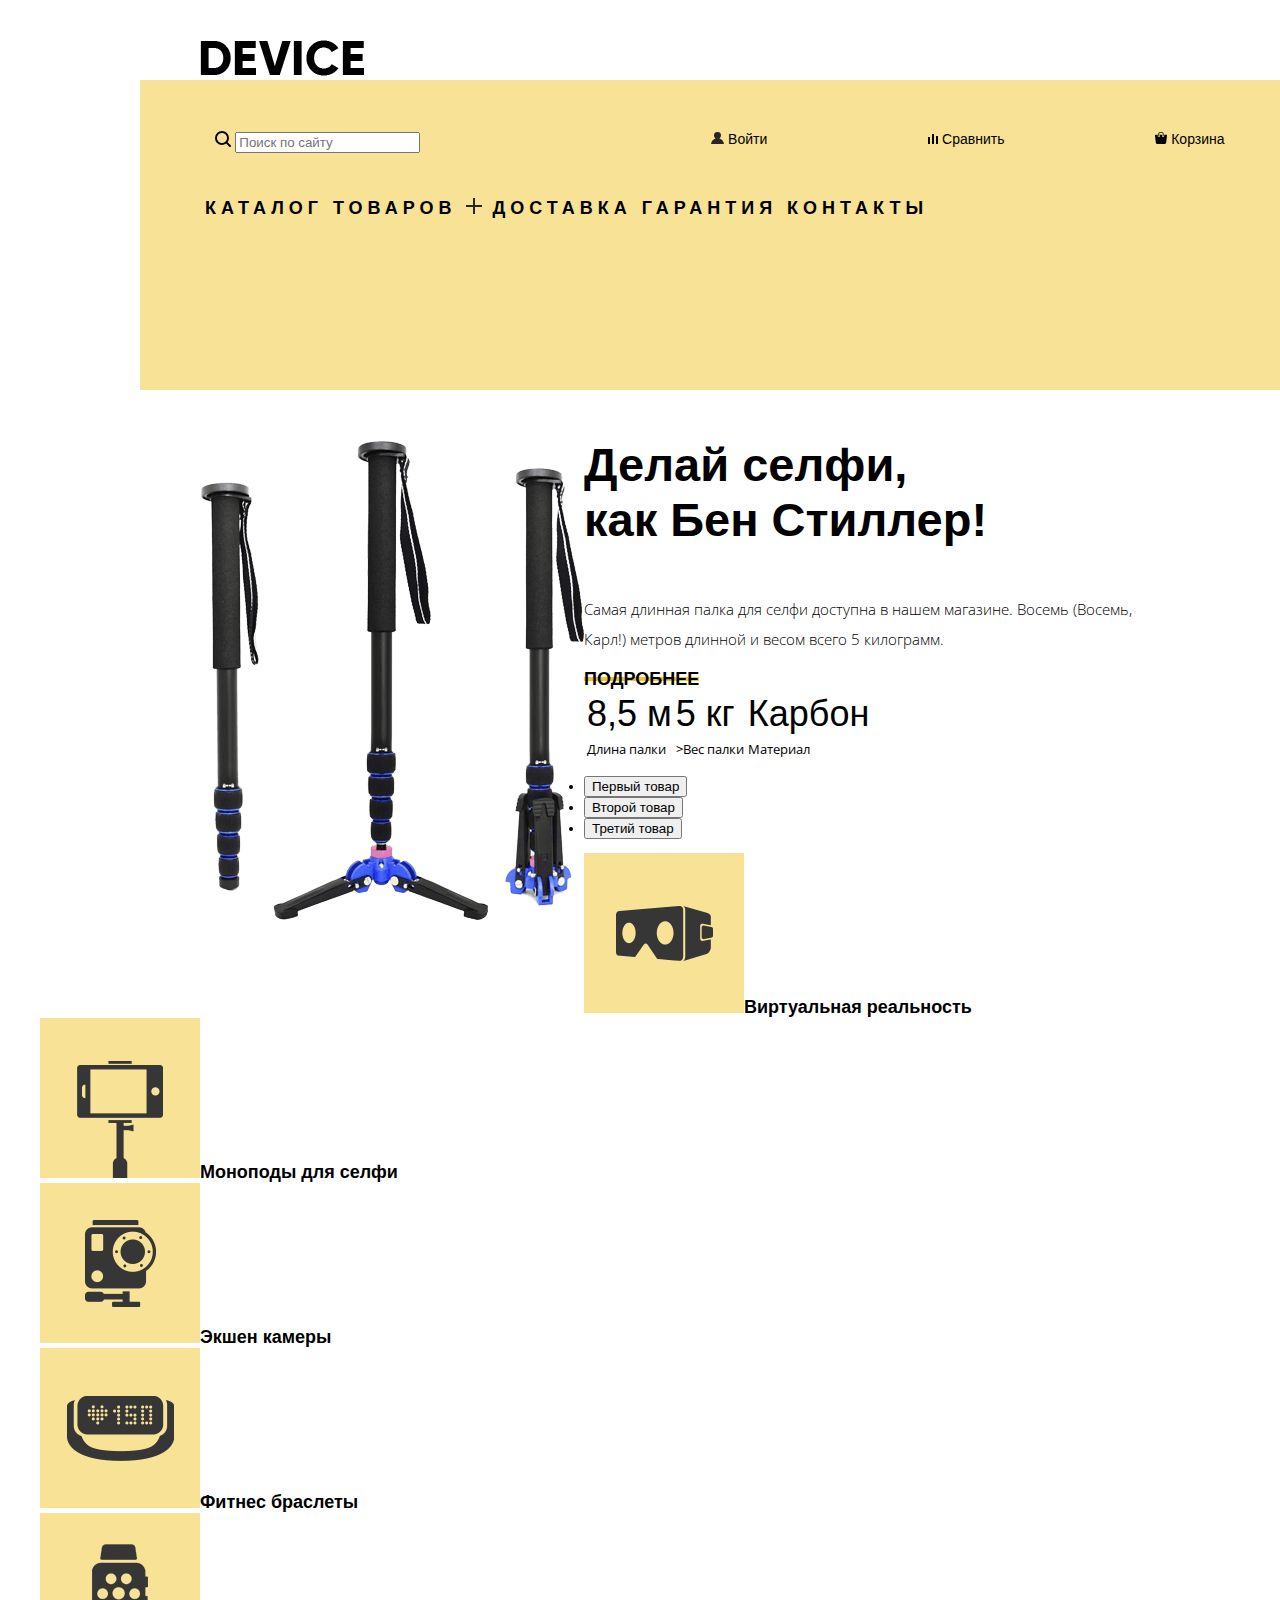
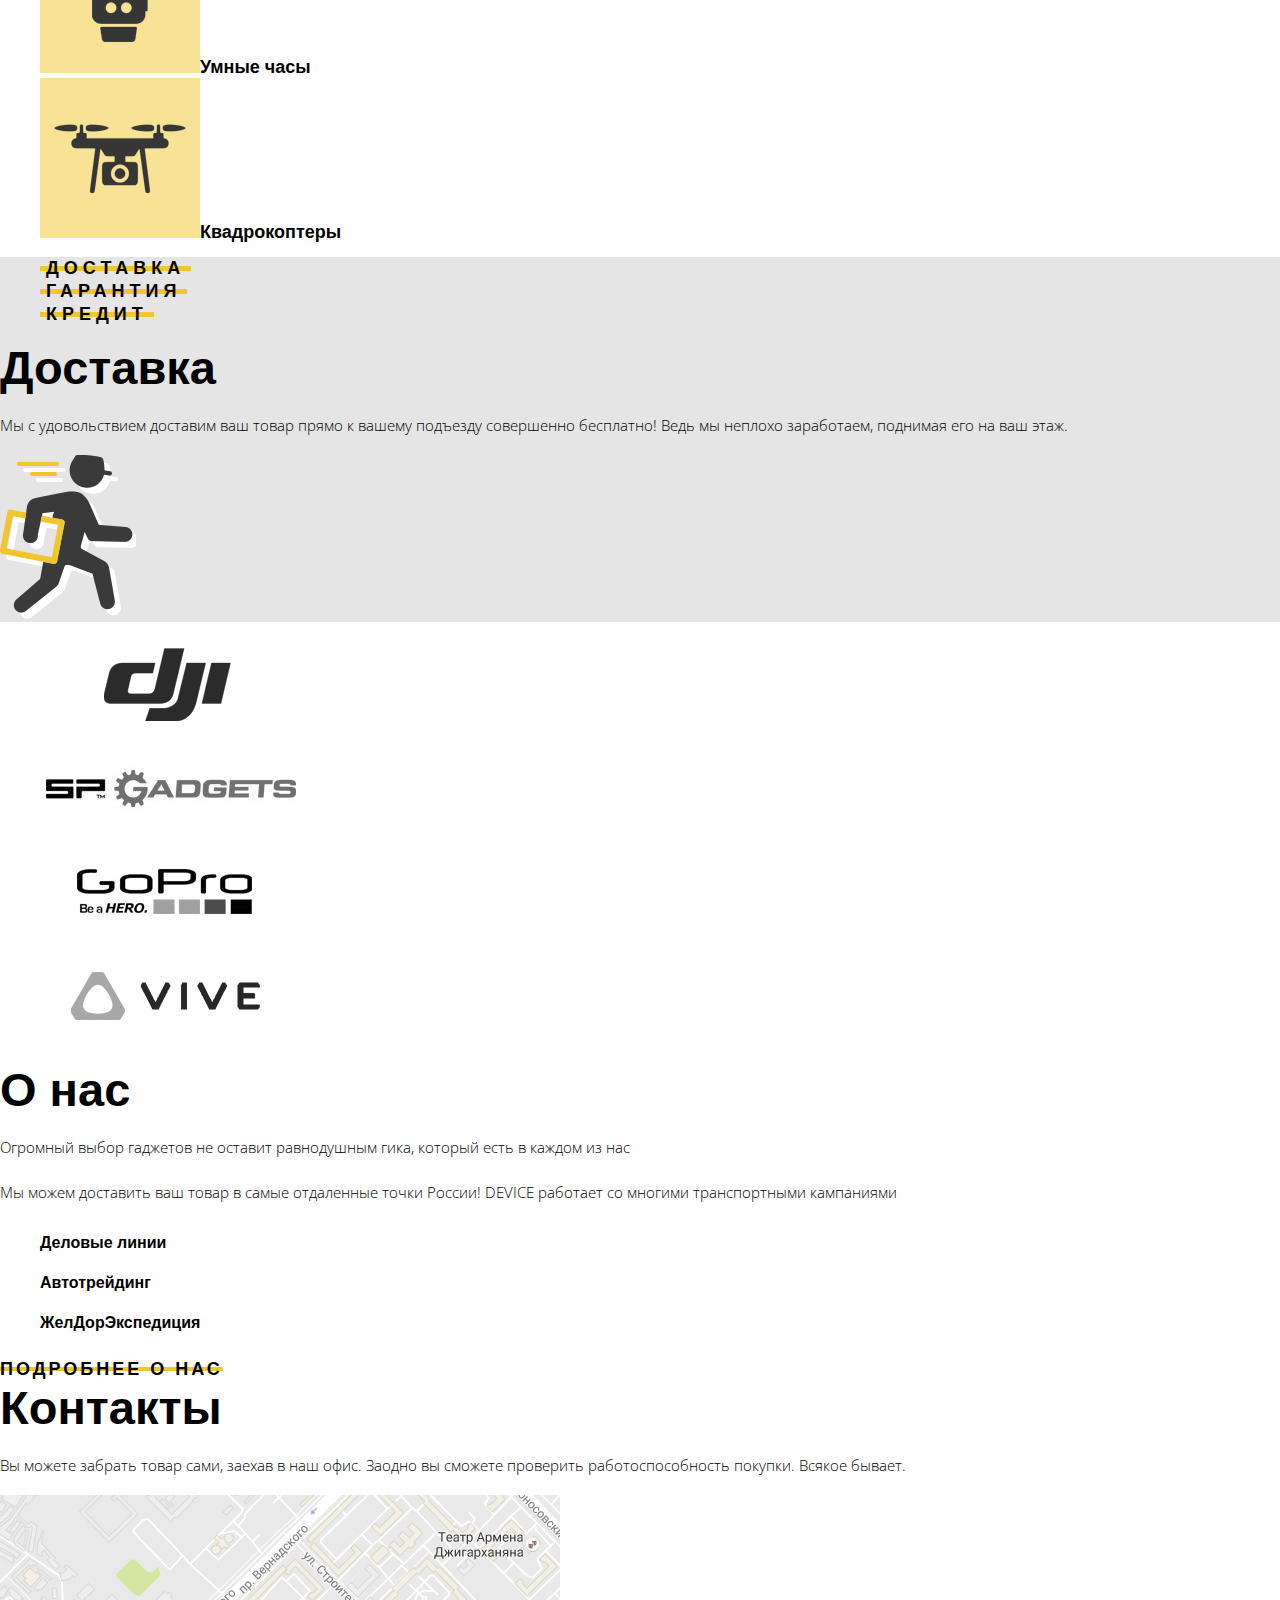
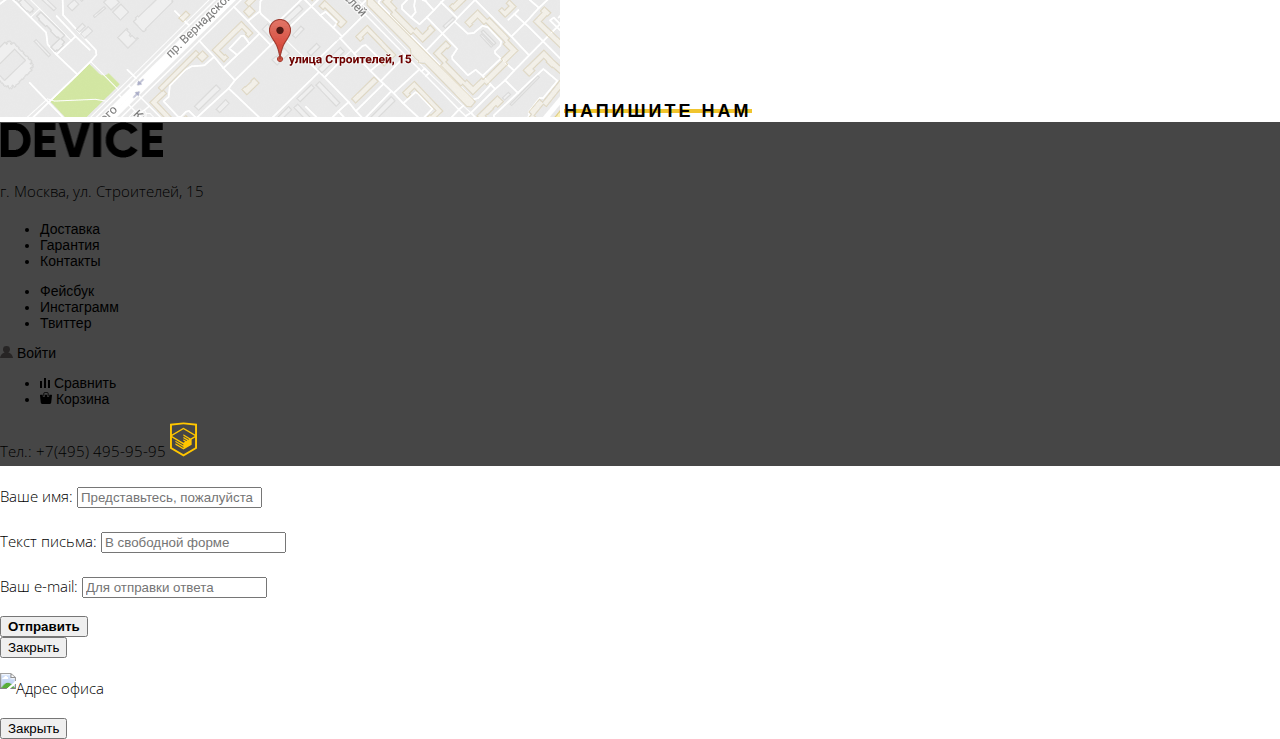
==== commit 382f42fc: "На проверку" ====
--- a/index.html
+++ b/index.html
@@ -3,48 +3,49 @@
   <head>
     <meta charset="utf-8">
     <title>DEVICE</title>
-    <link rel="stylesheet" href="\css\normalize.css">
+    <link rel="stylesheet" href="D:\459375-device-master\css\normalize.css">
     <link href="https://fonts.googleapis.com/css?family=Open+Sans:300,400&amp;subset=cyrillic" rel="stylesheet">
-    <link href="\fonts\stylesheet.css" rel="stylesheet">
-    <link href="\css\index.css" rel="stylesheet">
+    <link href="fonts\stylesheet.css" rel="stylesheet">
+    <link href="css\index.css" rel="stylesheet">
   </head>
   <body>
     <header class="main-header">
-      <a class="main-header-logo" href="#">
-        <img src="D:\459375-device-master/img/png/logo.png" width="164" height="36" alt="Логотип DEVICE">
+      <a class="main-header-logo" href="#"> 
+        <img src="img/png/logo.png" width="164" height="36" alt="Логотип DEVICE">
       </a>
-        <form action="#" method="get">
-          <img src="D:\459375-device-master/img/svg/search.svg" width="16" height="16" alt="Поиск"><input placeholder="Поиск по сайту" type="search">
+      <div class="main-container container-1">
+          <form class="search-form" action="https://echo.htmlacademy.ru">
+          <label class="visually-hidden" for="search-field">Поиск по сайту</label>
+          <div class="main-search"><img src="img/svg/search.svg" width="16" height="16" alt="Поиск">
+            <input placeholder="Поиск по сайту" id="search-field" type="search"></div>
         </form>
-          <div class="user-navigation">
-            <img src="D:\459375-device-master/img/svg/user.svg" width="13" height="12" alt="Иконка пользователя"><a class="login-link" href="#" title="Войти">Войти</a></li>
-          </div>
-          <ul class="main-menu-list">
-            <li class="compare"><img src="D:\459375-device-master/img/svg/compare.svg" width="10" height="10" alt="Иконка сравнить"><a class="compare-link" href="#" title="Сравнить товары">Сравнить</a></li>
-            <li class="cart"><img src="D:\459375-device-master/img/svg/cart.svg" width="12" height="12" alt="Корзина"><a class="basket-link" href="#" title="Оплатить покупку">Корзина</a></li>
-          </ul>
-          <nav class="main-navigation">
-            <ul class="main-navigation-list">
-              <li class="main-navigation"><a class="main-navigation-link" href="#">Каталог товаров</a><img src="D:\459375-device-master/img/svg/plus.svg" width="16" height="16" alt="Плюс"></li>
-              <li class="main-navigation"><a class="main-navigation-link" href="#">Доставка</a></li>
-              <li class="main-navigation"><a class="main-navigation-link" href="#">Гарантия</a></li>
-              <li class="main-navigation"><a class="main-navigation-link" href="#">Контакты</a></li>
-            </ul>
-          </nav>
-      </header>
+            <div class="login"><img class="login-image" src="img/svg/user.svg" width="13" height="12" alt="Иконка пользователя">
+              <a class="login-link" href="#" title="Войти">Войти</a></div>
+            <div class="compare"><img class="compare-image" src="img/svg/compare.svg" width="10" height="10" alt="Иконка сравнить">
+              <a class="compare-link" href="#" title="Сравнить товары">Сравнить</a></div>
+            <div class="cart"><img class="cart-image" src="img/svg/cart.svg" width="12" height="12" alt="Корзина">
+              <a class="basket-link" href="#" title="Оплатить покупку">Корзина</a></div>
+      </div>
+        <nav class="main-navigation">
+          <ul class="main-navigation-list">
+            <li class="main-navigation"><a class="main-navigation-link" href="#">Каталог товаров</a>
+              <img src="img/svg/plus.svg" width="16" height="16" alt="Плюс"></li>
+            <li class="main-navigation"><a class="main-navigation-link" href="#">Доставка</a></li>
+            <li class="main-navigation"><a class="main-navigation-link" href="#">Гарантия</a></li>
+            <li class="main-navigation"><a class="main-navigation-link" href="#">Контакты</a></li>
+          </ul>
+        </nav>
+    </header>
 
       <main class="container">
         <h1 class="visually-hidden">DEVICE</h1>
         <section class="product-slider">
           <h2 class="visually-hidden">Все о товаре</h2>
-          <ul class="main-image">
-            <li class="image"><img src="D:\459375-device-master/img/png/slider-1.png" width="384" height="486" alt="Селфи палка">
-          </ul>
-            <div class="product-description">
+          <div class="container-2">
+            <div><img class="picture" src="img/png/slider-1.png" width="384" height="486" alt="Селфи палка"></div>
               <p class="product-slogan">Делай селфи,<br> как Бен Стиллер!</p>
               <p class="products-text">Самая длинная палка для селфи доступна в нашем магазине.
                 Восемь (Восемь, Карл!) метров длинной и весом всего 5 килограмм.</p>
-            </div>
             <a class="learn-more-button" href="#">Подробнее</a>
             <table class="table">
               <tr class="line">
@@ -53,9 +54,9 @@
                 <td class="table-cell">Карбон</td>
               </tr>
               <tr class="line">
-                <td class="table-cell-title"><span>Длина палки</span></td>
-                <td class="table-cell-title"><span>Вес палки</span></td>
-                <td class="table-cell-title"><span>Материал</span></td>
+                <td class="table-cell-title">Длина палки</td>
+                <td class="table-cell-title">>Вес палки</td>
+                <td class="table-cell-title">Материал</td>
               </tr>
             </table>
           <ul class="popular-products-buttons">
@@ -63,27 +64,34 @@
             <li class="button-product"><button>Второй товар</button></li>
             <li class="button-product"><button>Третий товар</button></li>
           </ul>
+        </div>
         </section>
         <section class="popular-items">
           <h2 class="visually-hidden">Популярные товары</h2>
           <ul class="product-categories">
             <li class="categories">
-              <a class="category-link" href="#"><img src="D:\459375-device-master/img/png/virtual.png" width="160" height="160" alt="Виртуальные очки">Виртуальная реальность</a>
-            </li>
-            <li class="categories">
-              <a class="category-link" href="#"><img src="D:\459375-device-master/img/png/selfi.png" width="160" height="160" alt="Моноподы для селфи">Моноподы для селфи</a>
-            </li>
-            <li class="categories">
-              <a class="category-link" href="#"><img src="D:\459375-device-master/img/png/camera.png" width="160" height="160" alt="Экшен-камера">Экшен камеры</a>
-            </li>
-            <li class="categories">
-              <a class="category-link" href="#"><img src="D:\459375-device-master/img/png/bracelet.png" width="160" height="160" alt="Фитнес браслеты">Фитнес браслеты</a>
-            </li>
-            <li class="categories">
-              <a class="category-link" href="#"><img src="D:\459375-device-master/img/png/clock.png" width="160" height="160" alt="Умные часы">Умные часы</a>
-            </li>
-            <li class="categories">
-              <a class="category-link" href="#"><img src="D:\459375-device-master/img/png/cvadro.png" width="160" height="160" alt="Квадрокоптеры">Квадрокоптеры</a>
+              <a class="category-link" href="#">
+                <img src="img/png/virtual.png" width="160" height="160" alt="Виртуальные очки">Виртуальная реальность</a>
+            </li>
+            <li class="categories">
+              <a class="category-link" href="#">
+                <img src="img/png/selfi.png" width="160" height="160" alt="Моноподы для селфи">Моноподы для селфи</a>
+            </li>
+            <li class="categories">
+              <a class="category-link" href="#">
+                <img src="img/png/camera.png" width="160" height="160" alt="Экшен-камера">Экшен камеры</a>
+            </li>
+            <li class="categories">
+              <a class="category-link" href="#">
+                <img src="img/png/bracelet.png" width="160" height="160" alt="Фитнес браслеты">Фитнес браслеты</a>
+            </li>
+            <li class="categories">
+              <a class="category-link" href="#">
+                <img src="img/png/clock.png" width="160" height="160" alt="Умные часы">Умные часы</a>
+            </li>
+            <li class="categories">
+              <a class="category-link" href="#">
+                <img src="img/png/cvadro.png" width="160" height="160" alt="Квадрокоптеры">Квадрокоптеры</a>
             </li>
           </ul>
         </section>
@@ -104,22 +112,26 @@
               <p>Мы с удовольствием доставим ваш товар прямо к вашему
                 подъезду совершенно бесплатно! Ведь мы неплохо заработаем,
                 поднимая его на ваш этаж.</p>
-              <img src="D:\459375-device-master/img/png/delivery.png" width="136" height="164" alt="Курьер">
+              <img src="img/png/delivery.png" width="136" height="164" alt="Курьер">
         </section>
         <section class="site-manufacturers">
           <h2 class="visually-hidden">Бренды</h2>
             <ul class="brands-list">
+              <li class="brands">
+                <a class="brands-link" href="#">
+                  <img src="img/png/logo-1.png" width="260" height="100" alt="Dji"></a>
+              </li>
               <li class="partners">
-                <a class="partners-link" href="#"><img src="D:\459375-device-master/img/png/logo-1.png" width="260" height="100" alt="Dji"></a>
+                <a class="brands-link" href="#">
+                  <img src="img/png/logo-5.png" width="260" height="100" alt="SP"></a>
               </li>
               <li class="partners">
-                <a class="partners-link" href="#"><img src="D:\459375-device-master/img/png/logo-5.png" width="260" height="100" alt="SP"></a>
+                <a class="brands-link" href="#">
+                  <img src="img/png/logo-3.png" width="260" height="100" alt="GoPro"></a>
               </li>
               <li class="partners">
-                <a class="partners-link" href="#"><img src="D:\459375-device-master/img/png/logo-3.png" width="260" height="100" alt="GoPro"></a>
-              </li>
-              <li class="partners">
-                <a class="partners-link" href="#"><img src="D:\459375-device-master/img/png/logo-4.png" width="260" height="100" alt="VIVE"></a>
+                <a class="brands-link" href="#">
+                  <img src="img/png/logo-4.png" width="260" height="100" alt="VIVE"></a>
               </li>
             </ul>
         </section>
@@ -143,14 +155,14 @@
             Заодно вы сможете проверить работоспособность покупки.
             Всякое бывает.
           </p>
-            <a href="#"><img src="D:\459375-device-master/img/png/map.png" width="560" height="222" alt="Карта"></a>
+            <a href="#"><img src="img/png/map.png" width="560" height="222" alt="Карта"></a>
             <a class="contact-us-button" href="#">Напишите нам</a>
         </section>
       </div>
       </main>
 
       <footer class="main-footer">
-        <img src="D:\459375-device-master/img/png/logo.png" width="163" height="36" alt="Логотип DEVICE">
+        <img src="img/png/logo.png" width="163" height="36" alt="Логотип DEVICE">
         <p class="footer-location">г. Москва, ул. Строителей, 15</p>
           <ul class="site-navigation">
             <li class="footer-services"><a class="footer-services-link" href="#">Доставка</a></li>
@@ -163,15 +175,18 @@
             <li class="social-item"><a class="social-link twitter" href="#">Твиттер</a></li>
           </ul>  
           <div class="footer-user-navigation">
-            <img src="D:\459375-device-master/img/svg/user.svg" width="13" height="12" alt="Иконка пользователя"><a class="footer-login-link" href="#" title="Войти">Войти</a></li>
+            <img src="img/svg/user.svg" width="13" height="12" alt="Иконка пользователя">
+            <a class="footer-login-link" href="#" title="Войти">Войти</a></li>
           </div>
           <ul>
-            <li class="footer-compare"><img src="D:\459375-device-master/img/svg/compare.svg" width="10" height="10" alt="Иконка сравнить"><a class="footer-compare-link" href="#" title="Сравнить товары">Сравнить</a></li>
-            <li class="footer-cart"><img src="D:\459375-device-master/img/svg/cart.svg" width="12" height="12" alt="Корзина"><a class="footer-basket-link" href="#" title="Оплатить покупку">Корзина</a></li>
+            <li class="footer-compare"><img src="img/svg/compare.svg" width="10" height="10" alt="Иконка сравнить">
+              <a class="footer-compare-link" href="#" title="Сравнить товары">Сравнить</a></li>
+            <li class="footer-cart"><img src="img/svg/cart.svg" width="12" height="12" alt="Корзина">
+              <a class="footer-basket-link" href="#" title="Оплатить покупку">Корзина</a></li>
           </ul>
           <p class="footer-contacts">
             <a href="tel:+74954959595">Тел.: +7(495) 495-95-95</a> 
-            <a href="#"><img src="D:\459375-device-master/img/svg/logo-html.svg" width="27" height="35" alt="Логотип html"></a>
+            <a href="#"><img src="img/svg/logo-html.svg" width="27" height="35" alt="Логотип html"></a>
       </footer>
 
       <section class="modal modal-write-us">
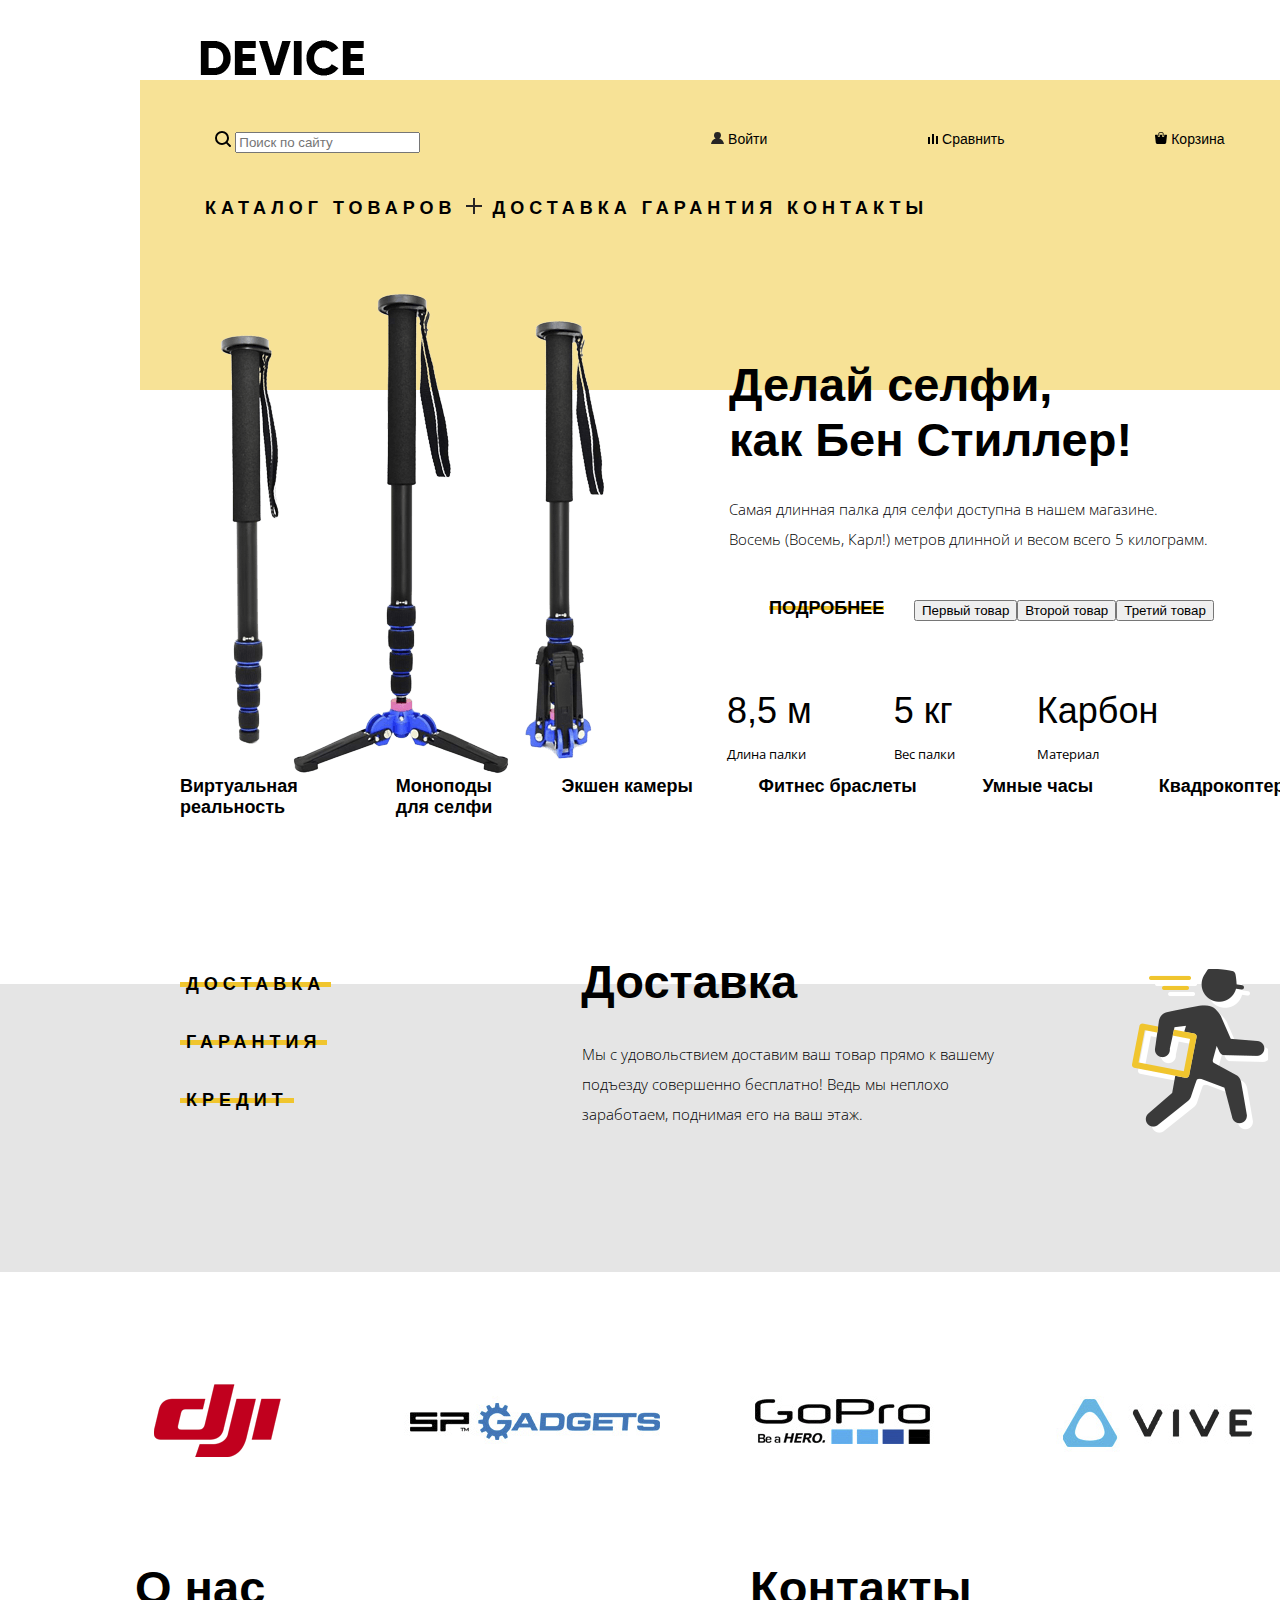
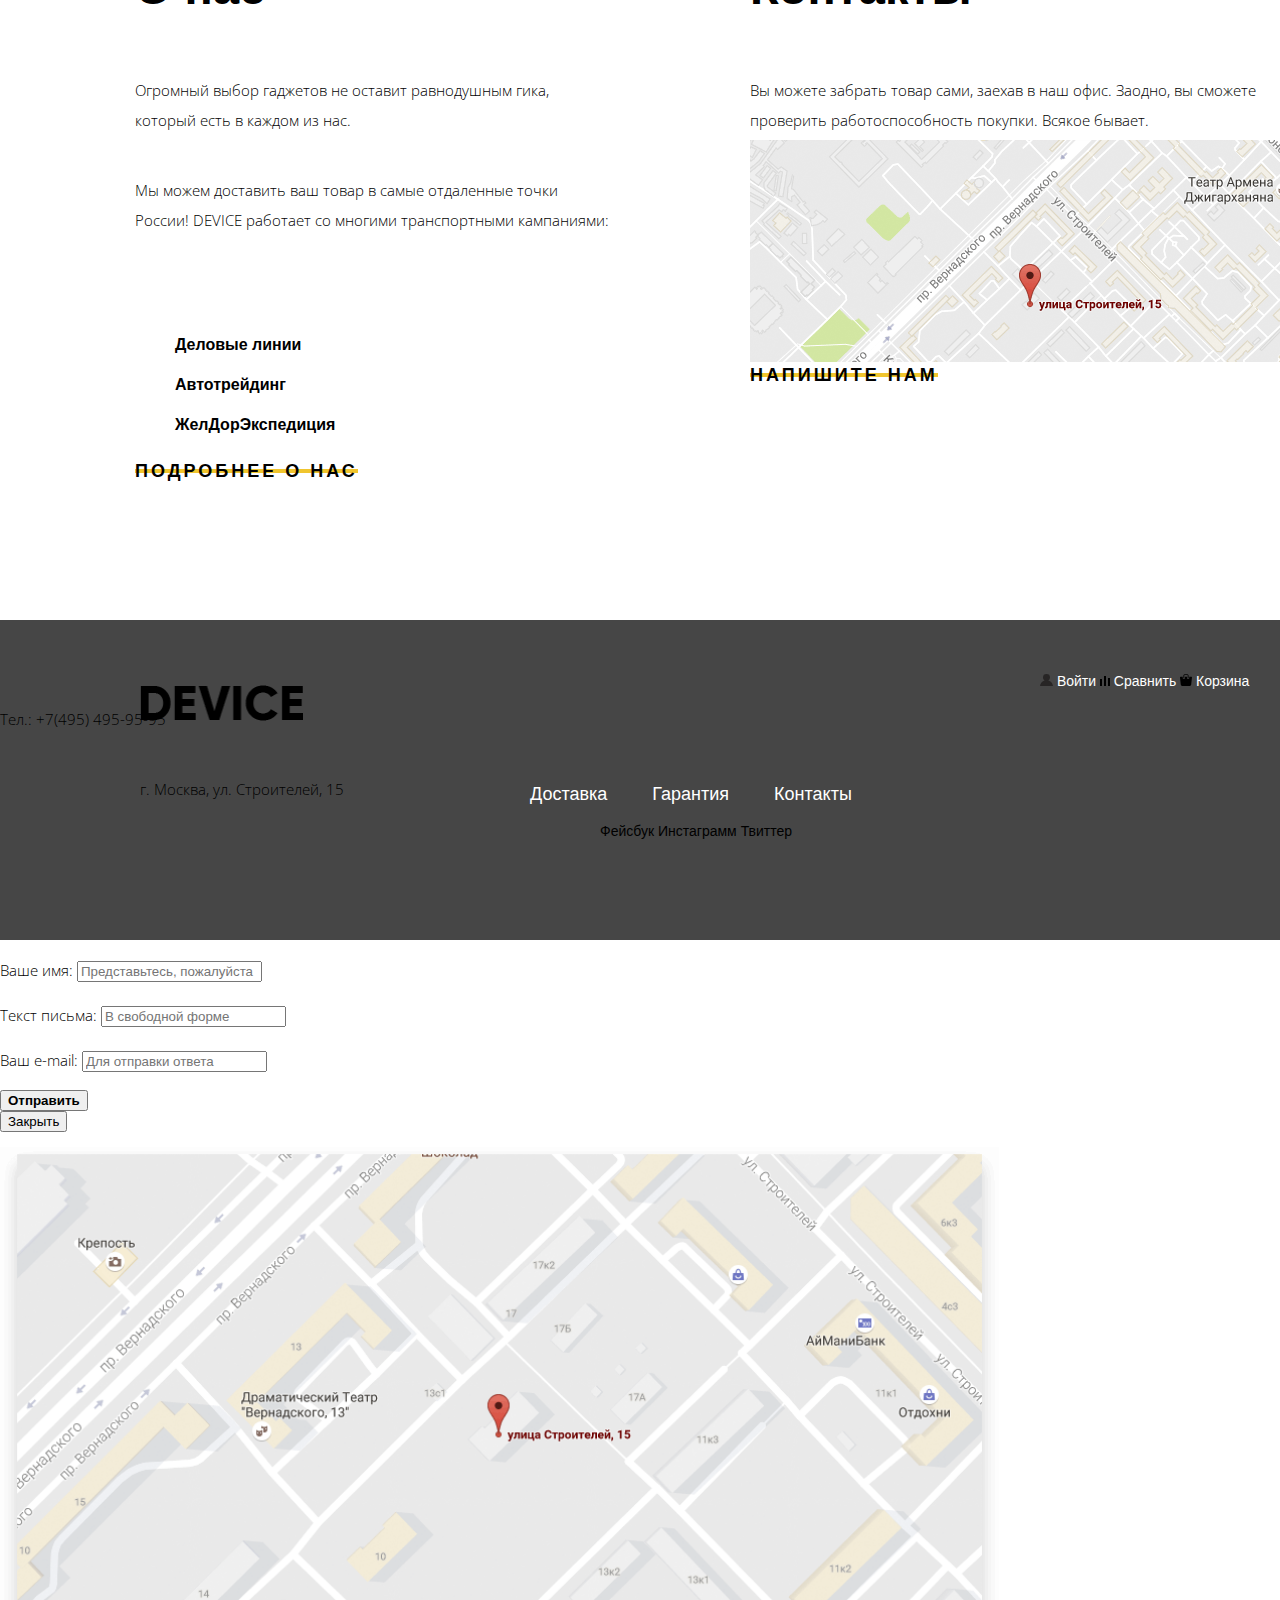
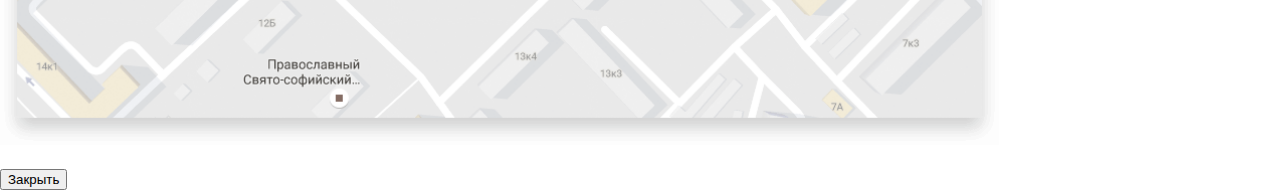
==== commit 3ad88c89: "Обновил" ====
--- a/index.html
+++ b/index.html
@@ -13,7 +13,7 @@
       <a class="main-header-logo" href="#"> 
         <img src="img/png/logo.png" width="164" height="36" alt="Логотип DEVICE">
       </a>
-      <div class="main-container container-1">
+      <div class="main-container container-one">
           <form class="search-form" action="https://echo.htmlacademy.ru">
           <label class="visually-hidden" for="search-field">Поиск по сайту</label>
           <div class="main-search"><img src="img/svg/search.svg" width="16" height="16" alt="Поиск">
@@ -41,10 +41,10 @@
         <h1 class="visually-hidden">DEVICE</h1>
         <section class="product-slider">
           <h2 class="visually-hidden">Все о товаре</h2>
-          <div class="container-2">
             <div><img class="picture" src="img/png/slider-1.png" width="384" height="486" alt="Селфи палка"></div>
+              <div class="item-description">
               <p class="product-slogan">Делай селфи,<br> как Бен Стиллер!</p>
-              <p class="products-text">Самая длинная палка для селфи доступна в нашем магазине.
+              <p class="products-text">Самая длинная палка для селфи доступна в нашем магазине.<br>
                 Восемь (Восемь, Карл!) метров длинной и весом всего 5 килограмм.</p>
             <a class="learn-more-button" href="#">Подробнее</a>
             <table class="table">
@@ -55,7 +55,7 @@
               </tr>
               <tr class="line">
                 <td class="table-cell-title">Длина палки</td>
-                <td class="table-cell-title">>Вес палки</td>
+                <td class="table-cell-title">Вес палки</td>
                 <td class="table-cell-title">Материал</td>
               </tr>
             </table>
@@ -68,32 +68,28 @@
         </section>
         <section class="popular-items">
           <h2 class="visually-hidden">Популярные товары</h2>
+          <div class="products-container">
           <ul class="product-categories">
             <li class="categories">
-              <a class="category-link" href="#">
-                <img src="img/png/virtual.png" width="160" height="160" alt="Виртуальные очки">Виртуальная реальность</a>
-            </li>
-            <li class="categories">
-              <a class="category-link" href="#">
-                <img src="img/png/selfi.png" width="160" height="160" alt="Моноподы для селфи">Моноподы для селфи</a>
-            </li>
-            <li class="categories">
-              <a class="category-link" href="#">
-                <img src="img/png/camera.png" width="160" height="160" alt="Экшен-камера">Экшен камеры</a>
-            </li>
-            <li class="categories">
-              <a class="category-link" href="#">
-                <img src="img/png/bracelet.png" width="160" height="160" alt="Фитнес браслеты">Фитнес браслеты</a>
-            </li>
-            <li class="categories">
-              <a class="category-link" href="#">
-                <img src="img/png/clock.png" width="160" height="160" alt="Умные часы">Умные часы</a>
-            </li>
-            <li class="categories">
-              <a class="category-link" href="#">
-                <img src="img/png/cvadro.png" width="160" height="160" alt="Квадрокоптеры">Квадрокоптеры</a>
-            </li>
-          </ul>
+              <a class="category-link" href="#">Виртуальная реальность</a>
+            </li>
+            <li class="categories">
+              <a class="category-link" href="#">Моноподы для селфи</a>
+            </li>
+            <li class="categories">
+              <a class="category-link" href="#">Экшен камеры</a>
+            </li>
+            <li class="categories">
+              <a class="category-link" href="#">Фитнес браслеты</a>
+            </li>
+            <li class="categories">
+              <a class="category-link" href="#">Умные часы</a>
+            </li>
+            <li class="categories">
+              <a class="category-link" href="#">Квадрокоптеры</a>
+            </li>
+          </ul>
+        </div>
         </section>
         <section class="slider">
           <h2 class="visually-hidden">Услуги</h2>
@@ -108,39 +104,35 @@
               <button class="services-button">Кредит</span>
             </li>
             </ul>
-              <h3>Доставка</h3>
-              <p>Мы с удовольствием доставим ваш товар прямо к вашему
+              <h3 class="services-heading">Доставка</h3>
+              <p class="services-description">Мы с удовольствием доставим ваш товар прямо к вашему
                 подъезду совершенно бесплатно! Ведь мы неплохо заработаем,
                 поднимая его на ваш этаж.</p>
-              <img src="img/png/delivery.png" width="136" height="164" alt="Курьер">
+              <img class="icon" src="img/png/delivery.png" width="136" height="164" alt="Курьер">
         </section>
         <section class="site-manufacturers">
           <h2 class="visually-hidden">Бренды</h2>
             <ul class="brands-list">
               <li class="brands">
-                <a class="brands-link" href="#">
-                  <img src="img/png/logo-1.png" width="260" height="100" alt="Dji"></a>
-              </li>
-              <li class="partners">
-                <a class="brands-link" href="#">
-                  <img src="img/png/logo-5.png" width="260" height="100" alt="SP"></a>
-              </li>
-              <li class="partners">
-                <a class="brands-link" href="#">
-                  <img src="img/png/logo-3.png" width="260" height="100" alt="GoPro"></a>
-              </li>
-              <li class="partners">
-                <a class="brands-link" href="#">
-                  <img src="img/png/logo-4.png" width="260" height="100" alt="VIVE"></a>
+                <a class="brands-link" href="#"><img class="image" src="img/png/logo-1.png" width="260" height="100" alt="Dji"></a>
+              </li>
+              <li class="brands">
+                <a class="brands-link" href="#"><img class="image" src="img/png/logo-5.png" width="260" height="100" alt="SP"></a>
+              </li>
+              <li class="brands">
+                <a class="brands-link" href="#"><img class="image" src="img/png/logo-3.png" width="260" height="100" alt="GoPro"></a>
+              </li>
+              <li class="brands">
+                <a class="brands-link" href="#"><img class="image" src="img/png/logo-4.png" width="260" height="100" alt="VIVE"></a>
               </li>
             </ul>
         </section>
         <div class="info">
         <section class="about-us">
-          <h3>О нас</h3>
-          <p>Огромный выбор гаджетов не оставит равнодушным гика, который есть в каждом из нас</p>
-          <p>Мы можем доставить ваш товар в самые отдаленные точки России! 
-            DEVICE работает со многими транспортными кампаниями
+          <h3 class="about-company">О нас</h3>
+          <p class="company-description">Огромный выбор гаджетов не оставит равнодушным гика, который есть в каждом из нас.</p>
+          <p class="article">Мы можем доставить ваш товар в самые отдаленные точки России! 
+            DEVICE работает со многими транспортными кампаниями:
           </p>
             <ul class="delivery-list">
               <li class="company"><b>Деловые линии</b></li>
@@ -150,19 +142,19 @@
             <a class="more-about-us-button" href="#"><b>Подробнее о нас</b></a>
         </section>
         <section class="contacts">
-          <h3>Контакты</h3>
-          <p>Вы можете забрать товар сами, заехав в наш офис. 
-            Заодно вы сможете проверить работоспособность покупки.
+          <h3 class="contact-company">Контакты</h3>
+          <p class="contact-company-description">Вы можете забрать товар сами, заехав в наш офис. 
+            Заодно, вы сможете проверить работоспособность покупки.
             Всякое бывает.
           </p>
-            <a href="#"><img src="img/png/map.png" width="560" height="222" alt="Карта"></a>
+            <a class="map-link" href="#"><img src="img/png/map.png" width="560" height="222" alt="Карта"></a><br>
             <a class="contact-us-button" href="#">Напишите нам</a>
         </section>
       </div>
       </main>
 
       <footer class="main-footer">
-        <img src="img/png/logo.png" width="163" height="36" alt="Логотип DEVICE">
+        <img class="footer-logo" src="img/png/logo.png" width="163" height="36" alt="Логотип DEVICE">
         <p class="footer-location">г. Москва, ул. Строителей, 15</p>
           <ul class="site-navigation">
             <li class="footer-services"><a class="footer-services-link" href="#">Доставка</a></li>
@@ -174,19 +166,17 @@
             <li class="social-item"><a class="social-link instagram" href="#">Инстаграмм</a></li>
             <li class="social-item"><a class="social-link twitter" href="#">Твиттер</a></li>
           </ul>  
-          <div class="footer-user-navigation">
-            <img src="img/svg/user.svg" width="13" height="12" alt="Иконка пользователя">
-            <a class="footer-login-link" href="#" title="Войти">Войти</a></li>
-          </div>
-          <ul>
-            <li class="footer-compare"><img src="img/svg/compare.svg" width="10" height="10" alt="Иконка сравнить">
+          <ul class="footer-nav">
+            <li class="user-nav"><img src="img/svg/user.svg" width="13" height="12" alt="Иконка пользователя">
+              <a class="footer-login-link" href="#" title="Войти">Войти</a></li>
+            <li class="user-nav"><img src="img/svg/compare.svg" width="10" height="10" alt="Иконка сравнить">
               <a class="footer-compare-link" href="#" title="Сравнить товары">Сравнить</a></li>
-            <li class="footer-cart"><img src="img/svg/cart.svg" width="12" height="12" alt="Корзина">
+            <li class="user-nav"><img src="img/svg/cart.svg" width="12" height="12" alt="Корзина">
               <a class="footer-basket-link" href="#" title="Оплатить покупку">Корзина</a></li>
           </ul>
           <p class="footer-contacts">
-            <a href="tel:+74954959595">Тел.: +7(495) 495-95-95</a> 
-            <a href="#"><img src="img/svg/logo-html.svg" width="27" height="35" alt="Логотип html"></a>
+            <a class="tel-link" href="tel:+74954959595">Тел.: +7(495) 495-95-95</a> 
+            <a class="logo-link" href="#"><img src="img/svg/logo-html.svg" width="27" height="35" alt="Логотип html"></a>
       </footer>
 
       <section class="modal modal-write-us">
@@ -211,7 +201,7 @@
       <section class="modal modal-map">
         <h2 class="visually-hidden">Как до нас добраться</h2>
           <p>
-            <img src="D:\459375-device-master/img/png/map-big.png" width="999" height="598" alt="Адрес офиса">
+            <img src="img/png/map-big.png" width="999" height="598" alt="Адрес офиса">
           </p>
         <button class="modal-close" type="button">Закрыть</button>
       </section>
